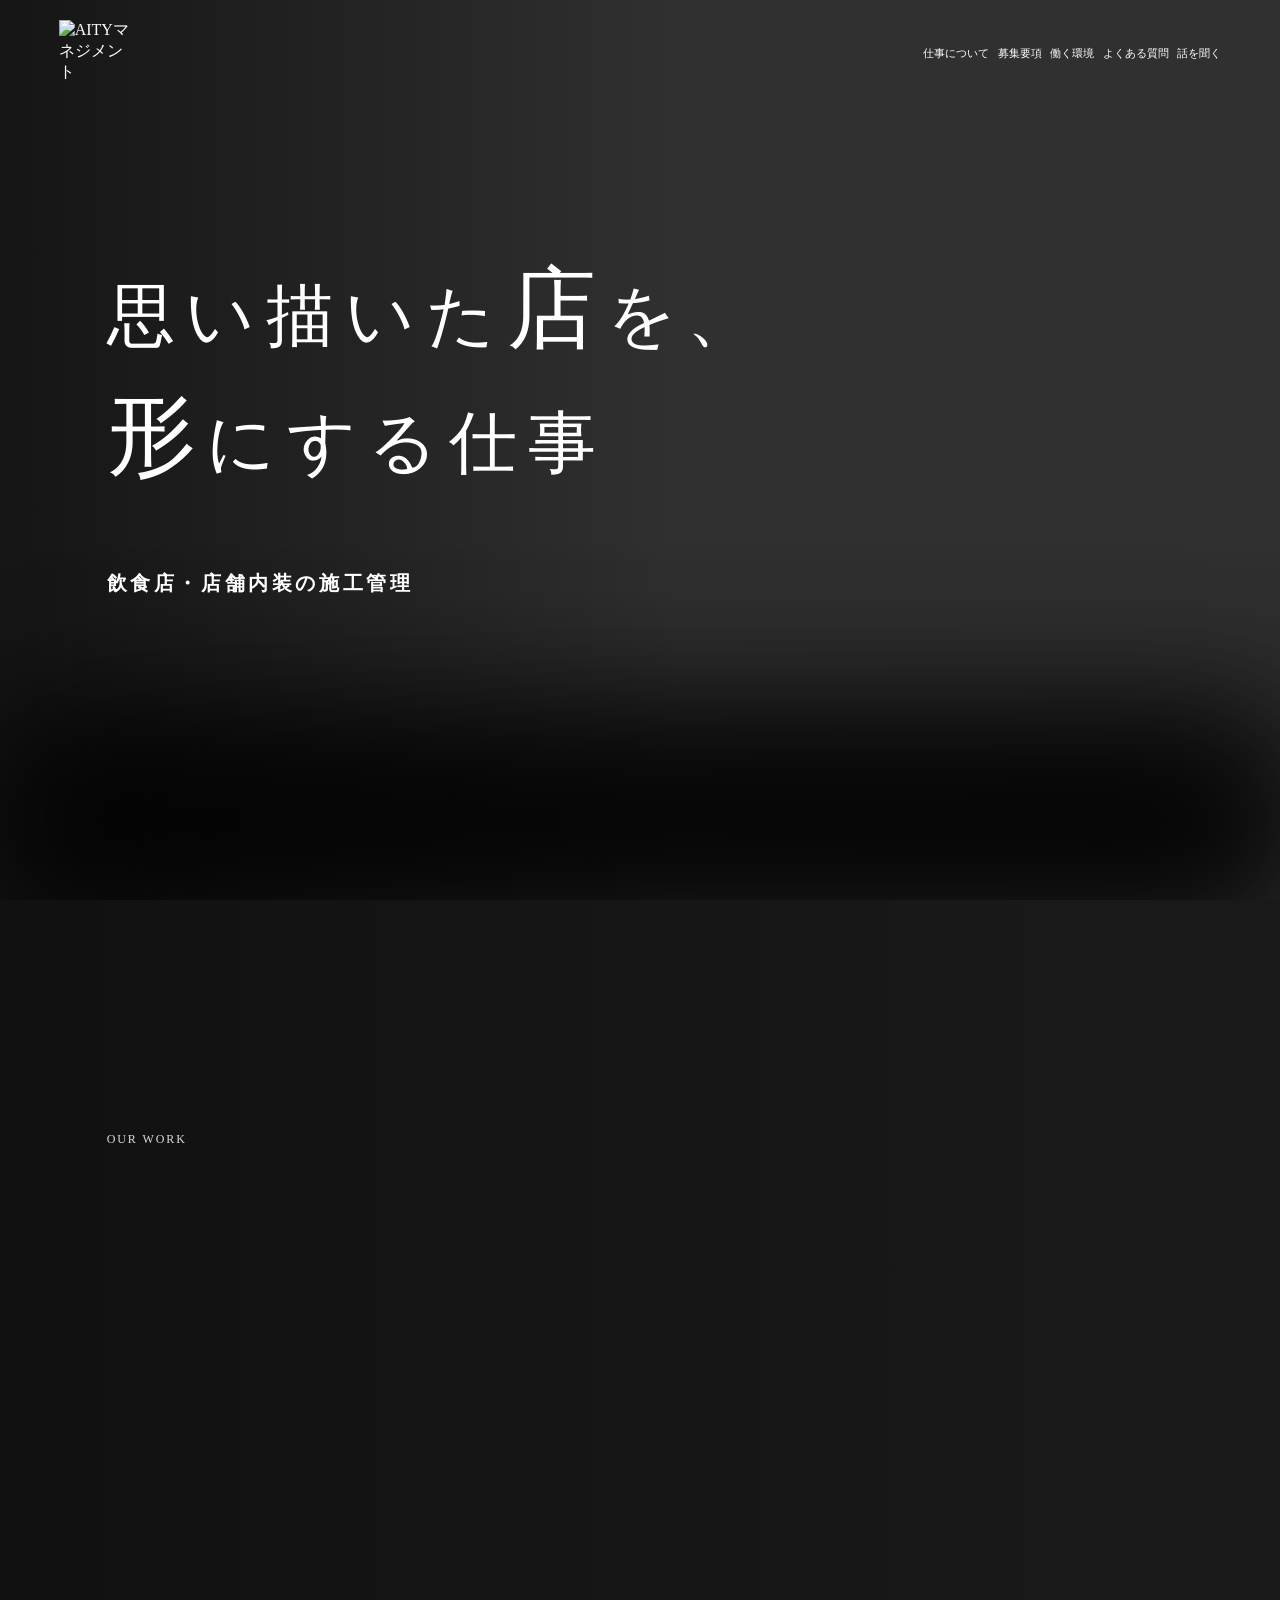
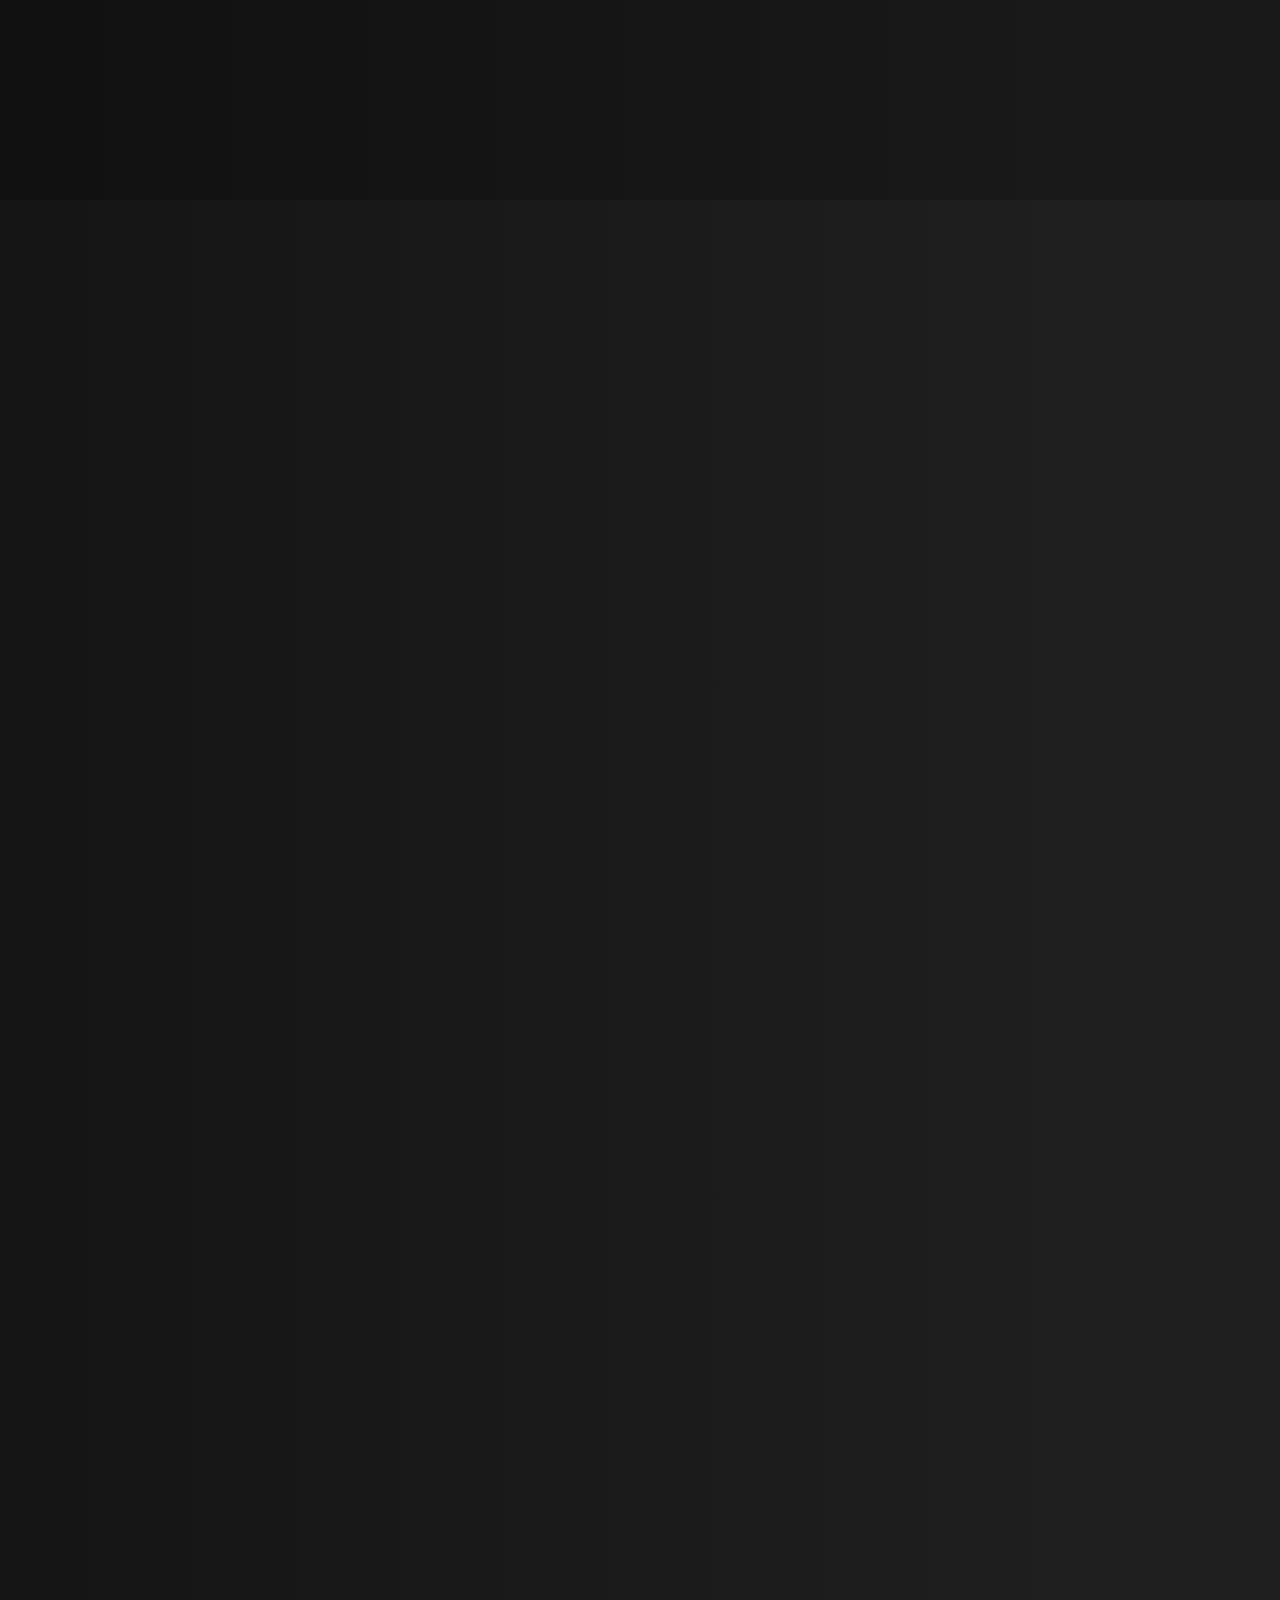
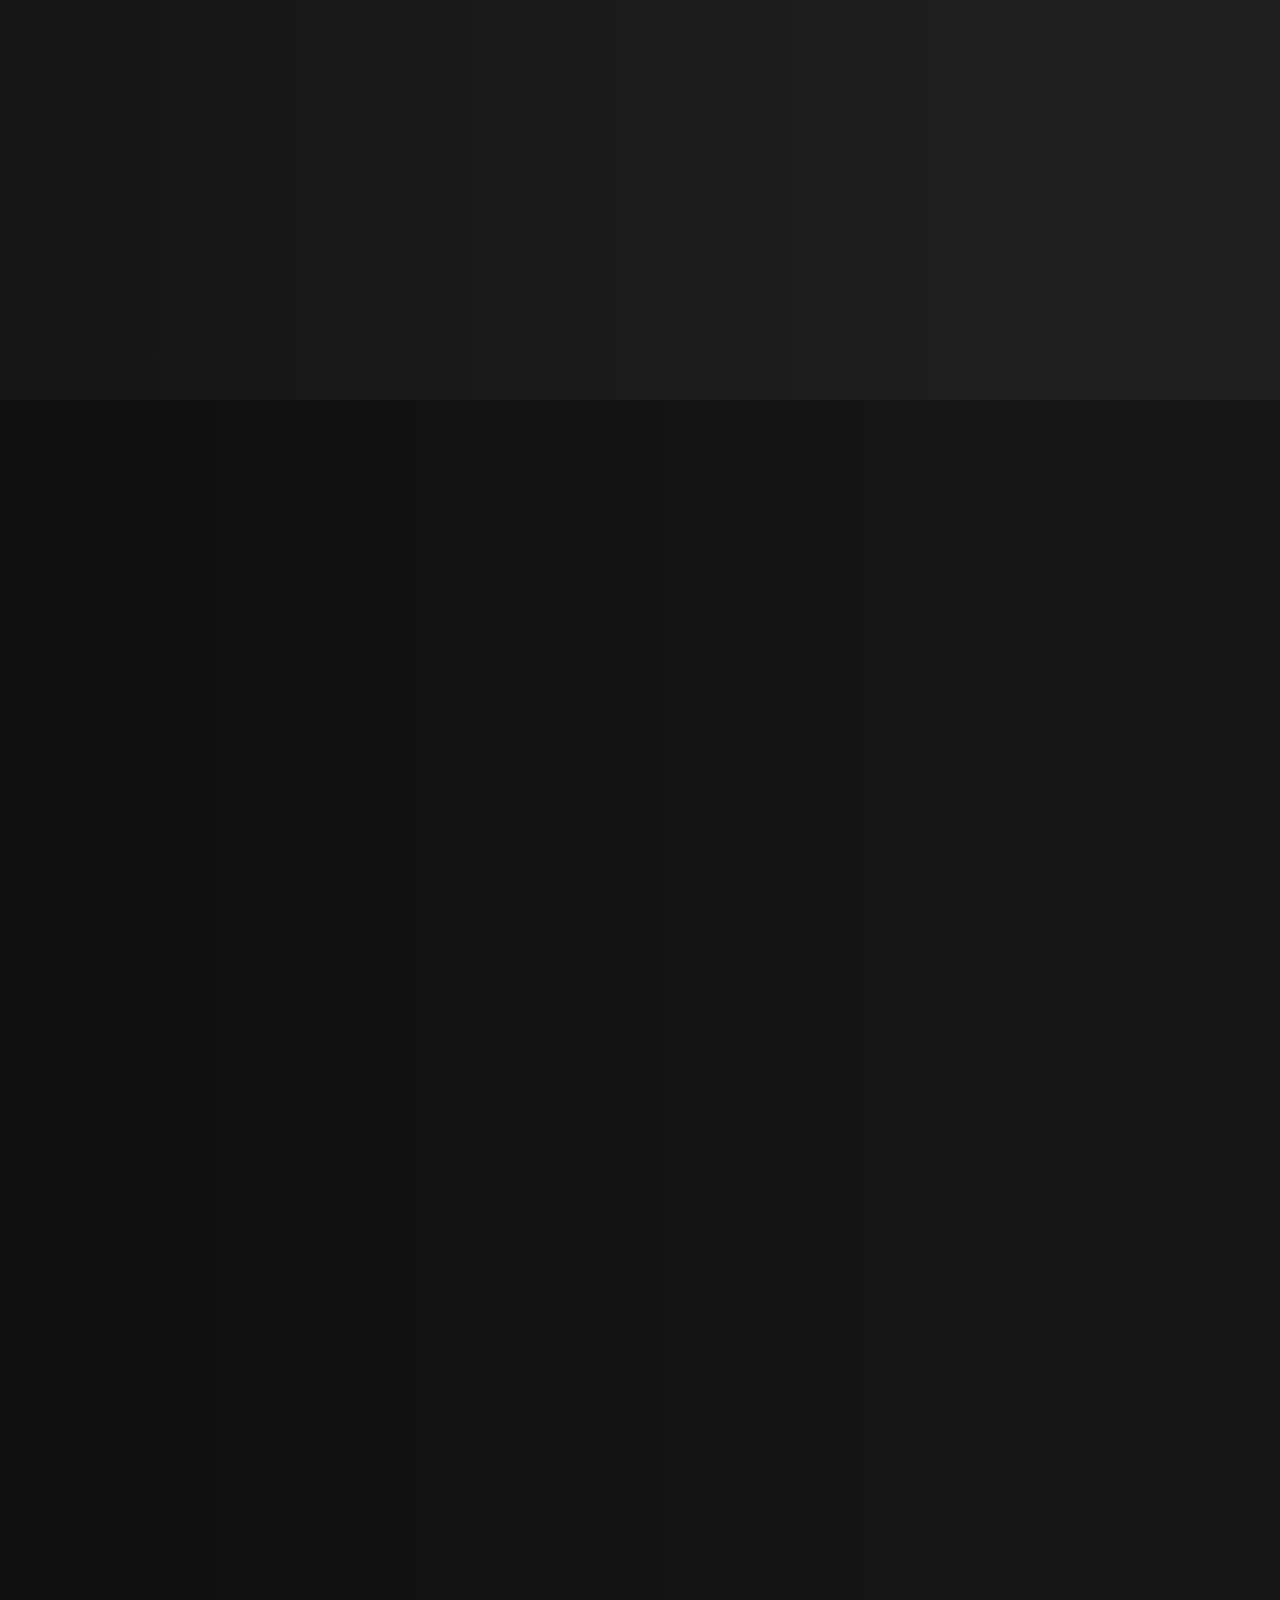
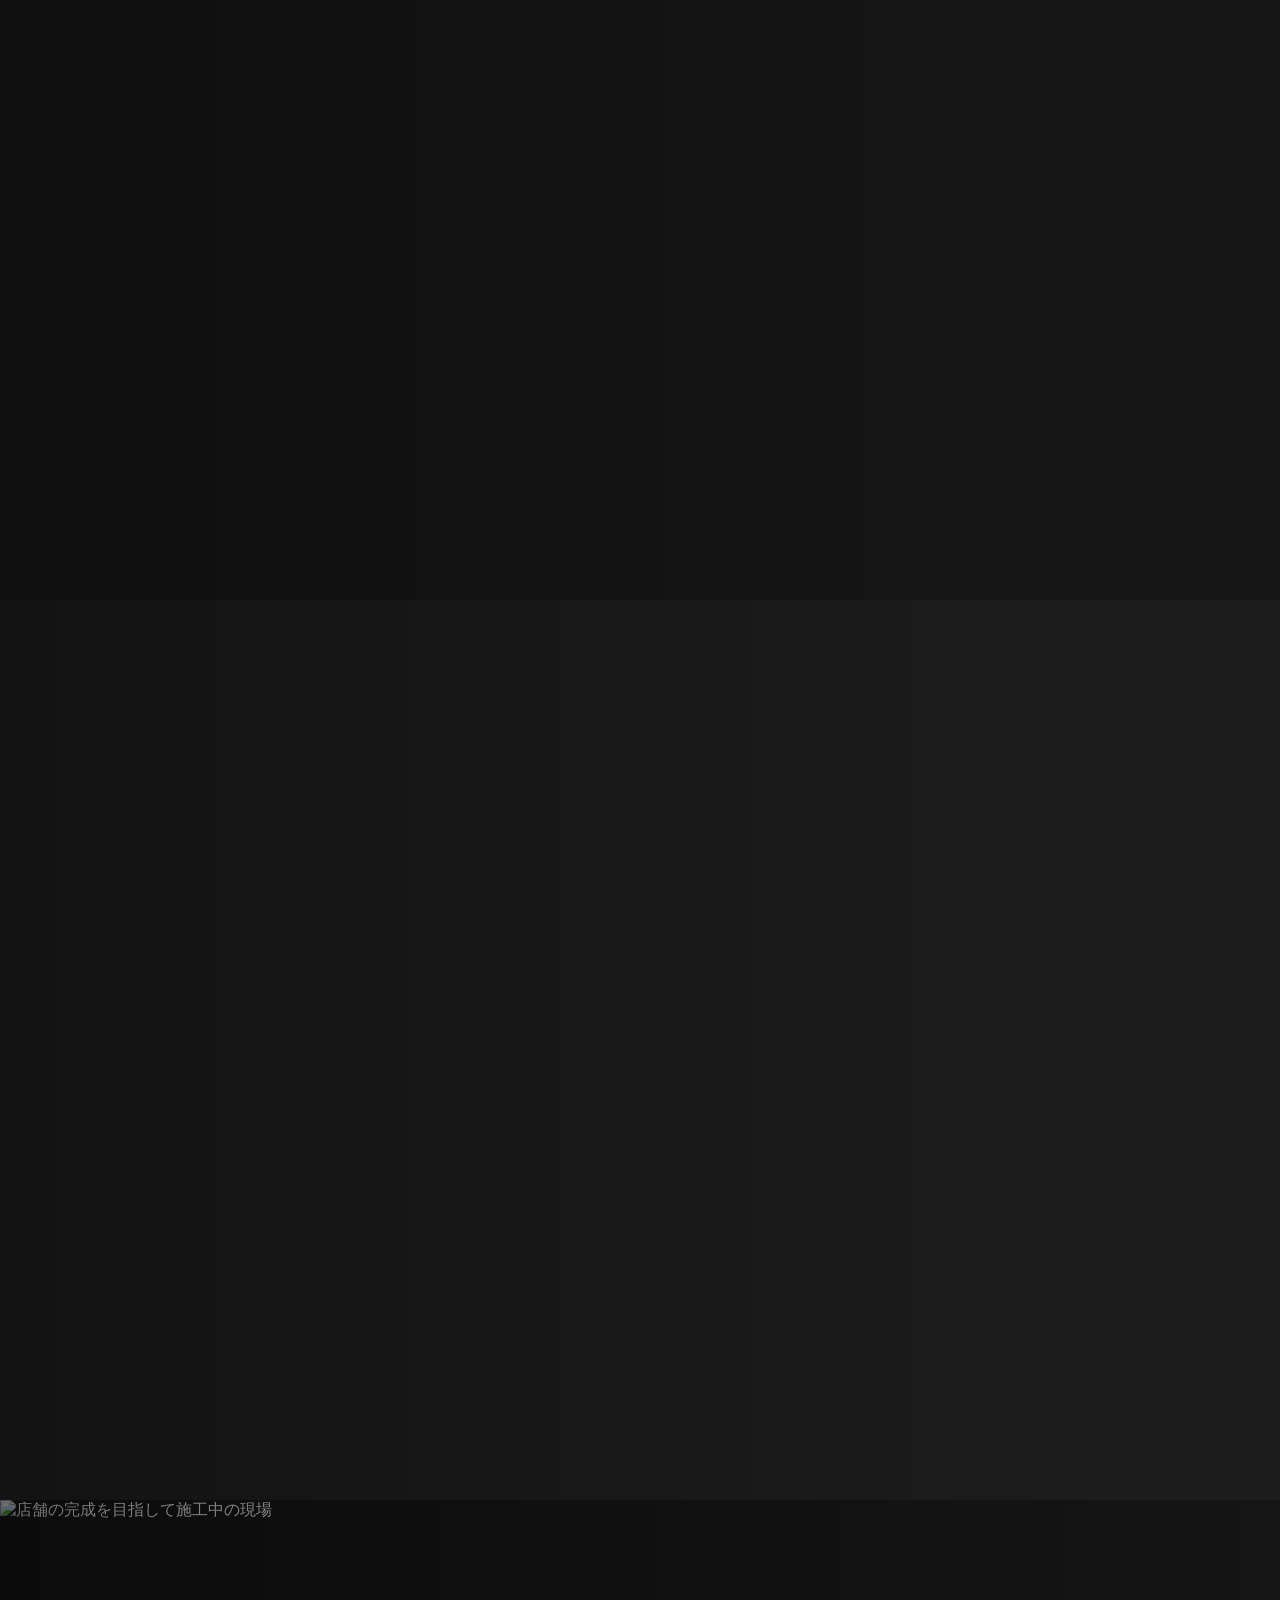
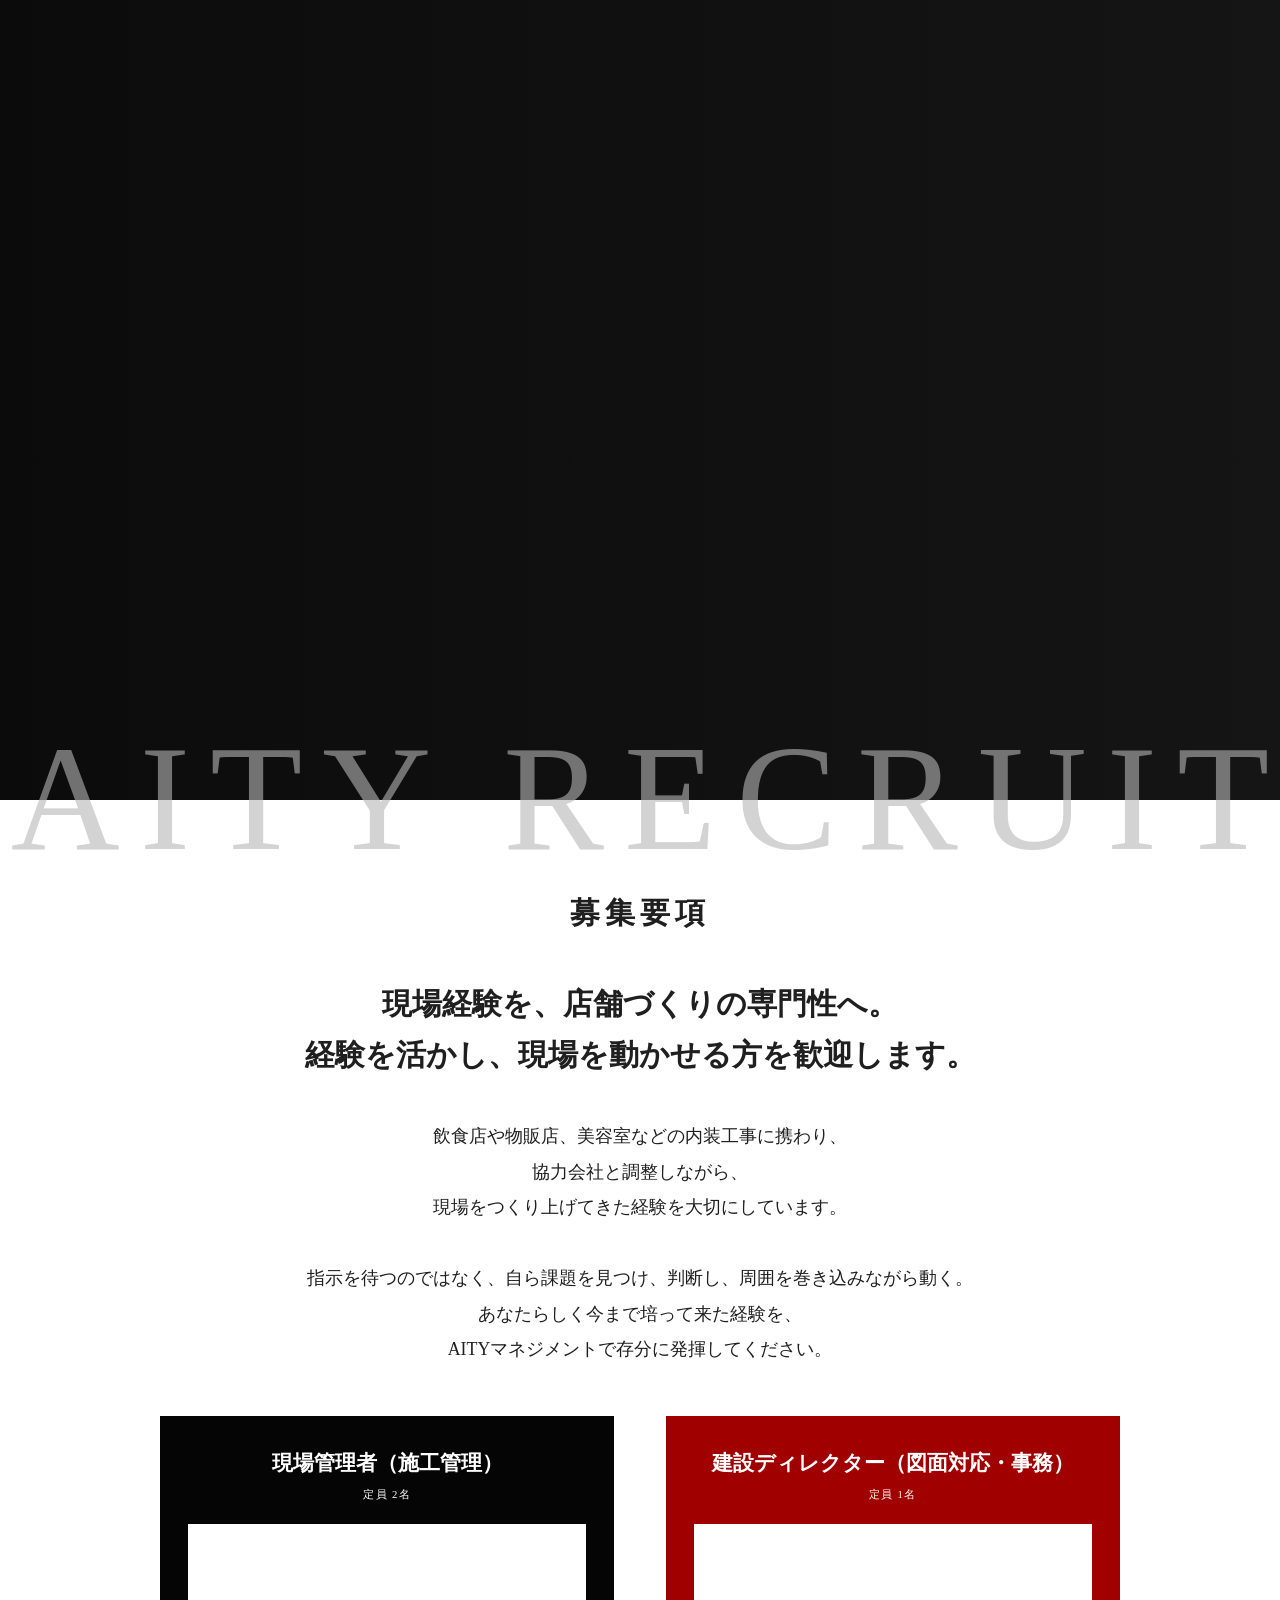
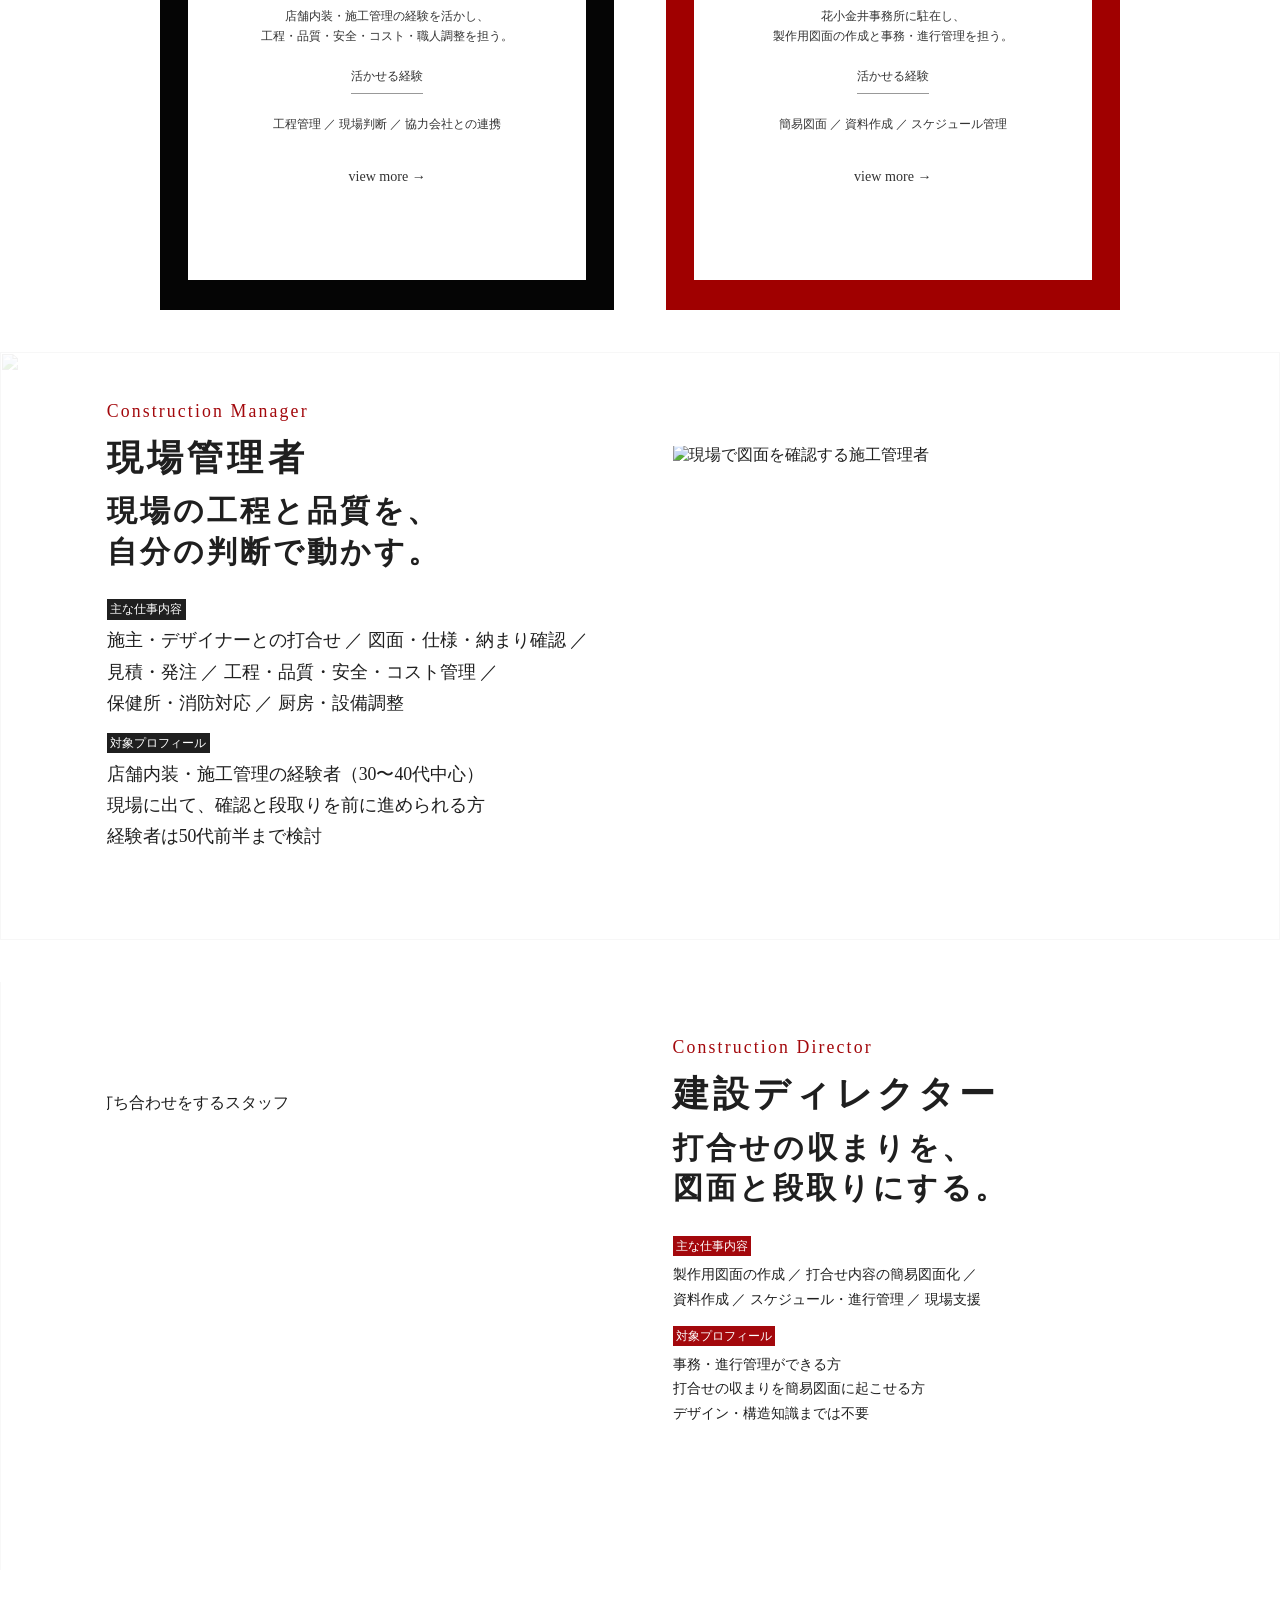
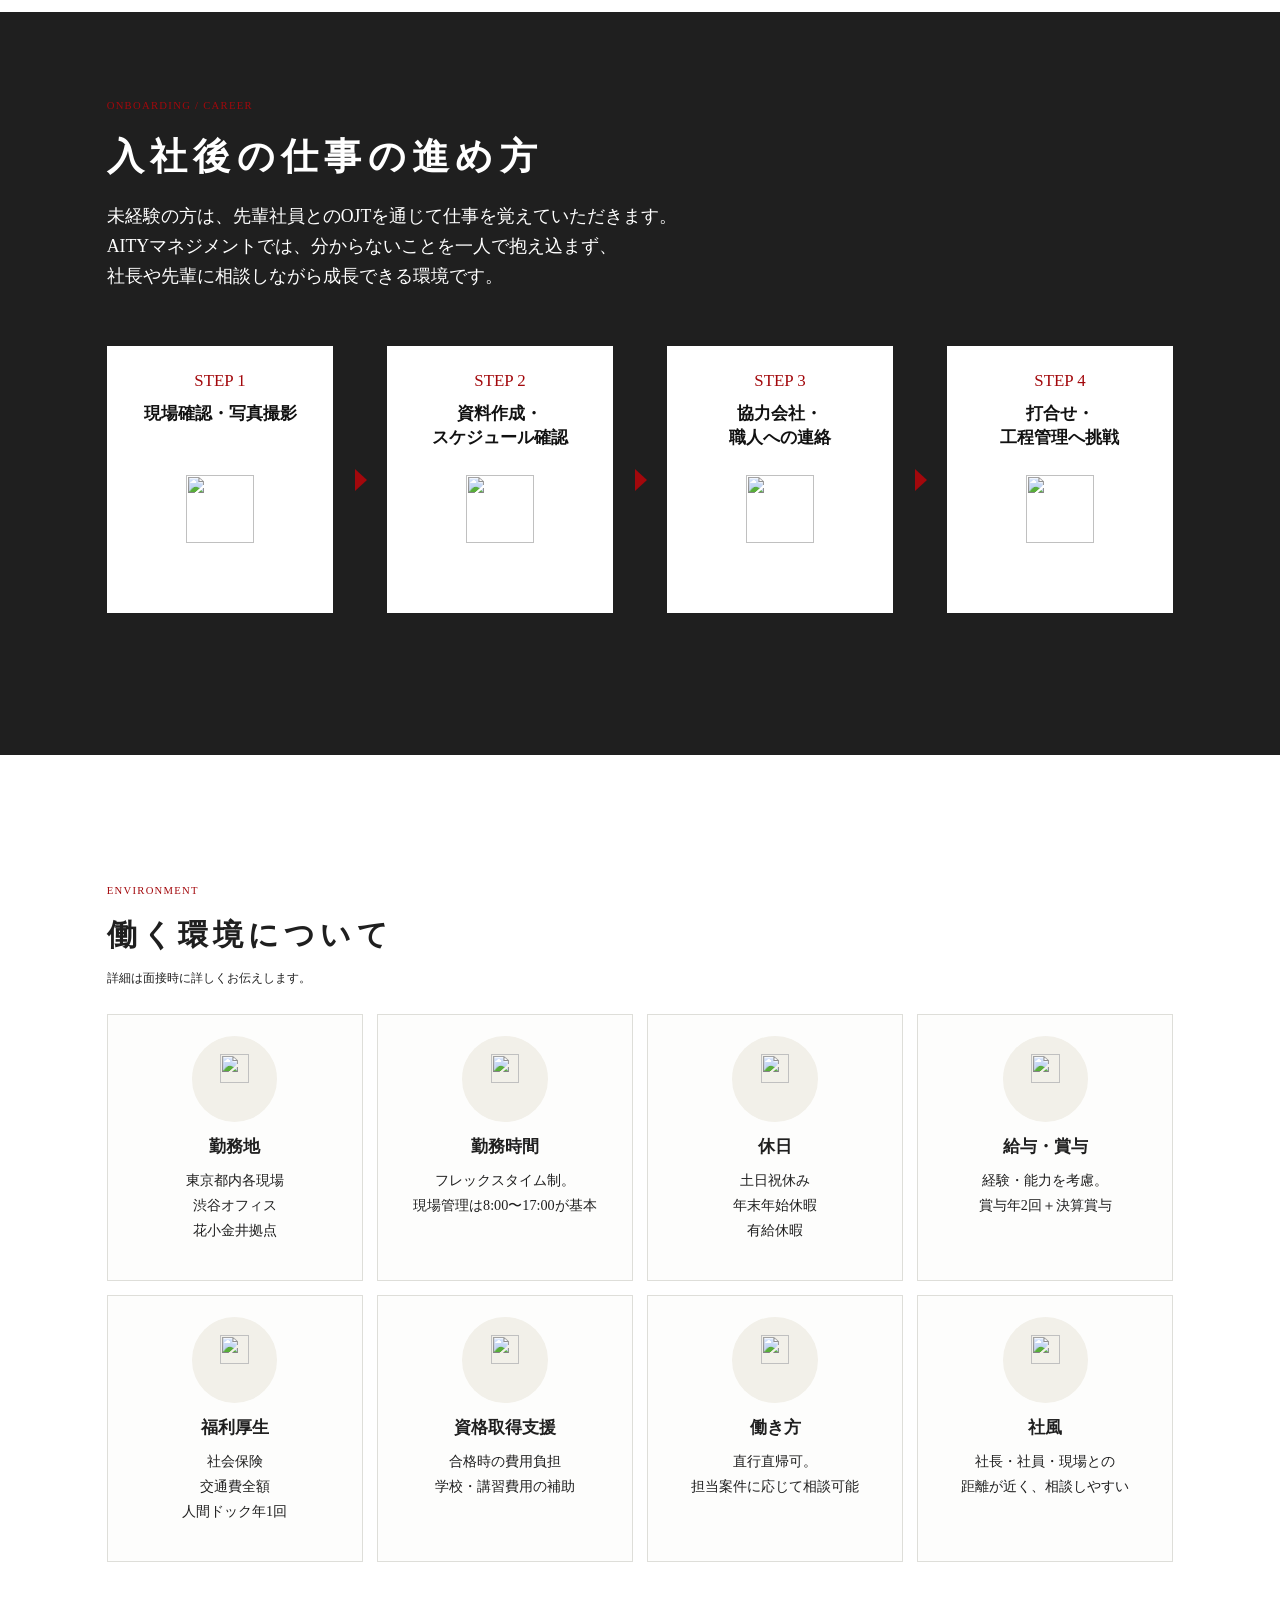
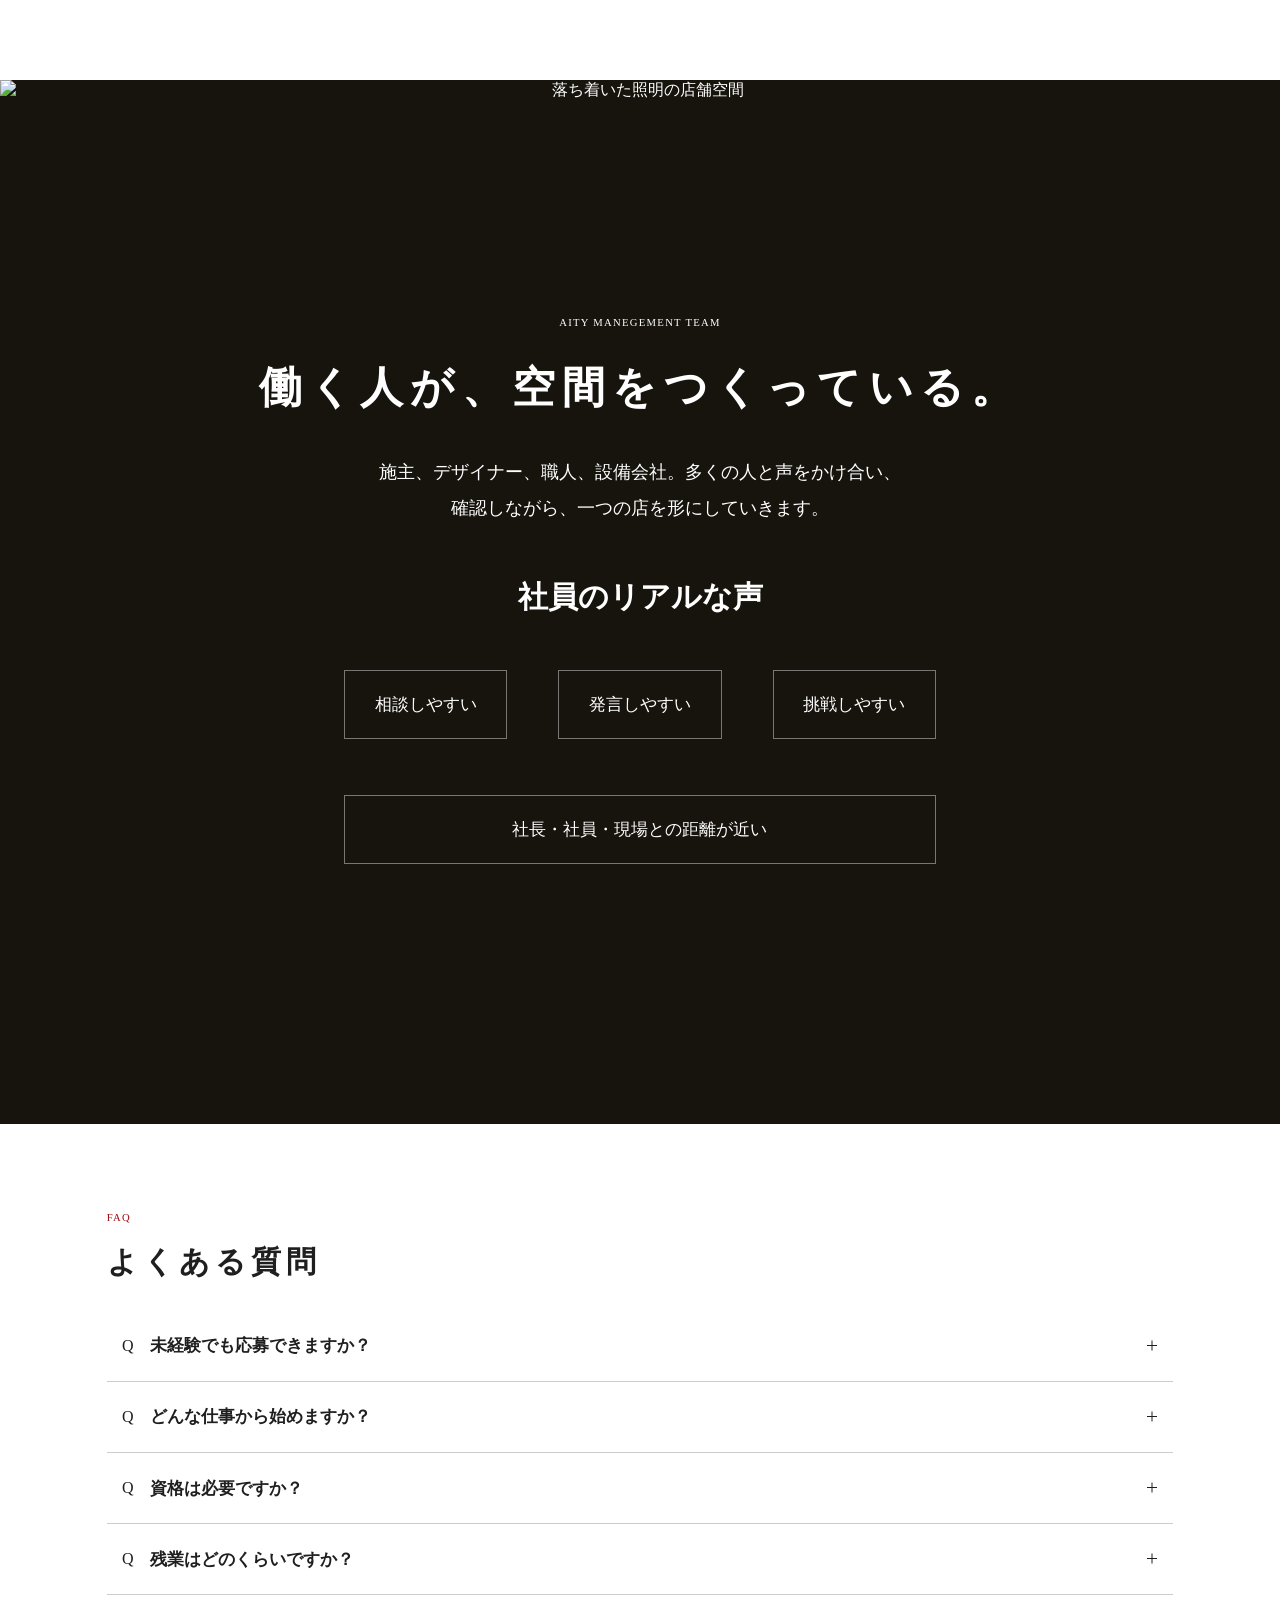
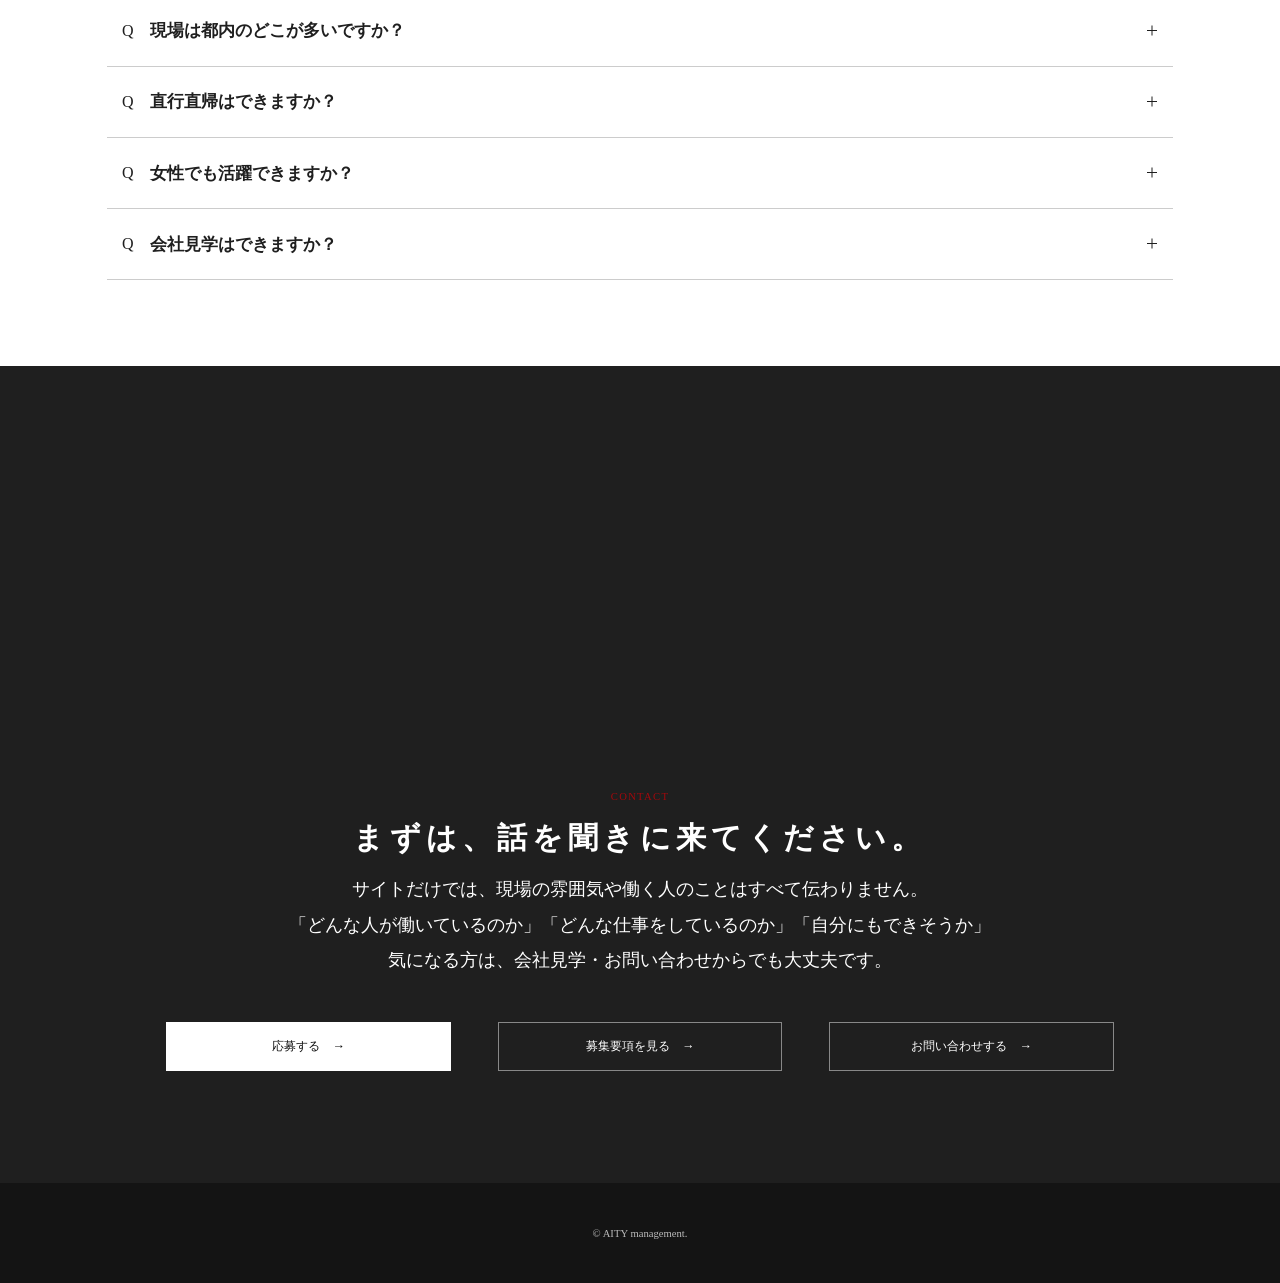
==== index.html @ 6acb8f88 "Publish AITY recruitment preview" ====
<!doctype html>
<html lang="ja"><head><meta charset="utf-8"><meta name="viewport" content="width=device-width, initial-scale=1"><meta name="description" content="思い描いた店を、形にする仕事。AITYマネジメントの施工管理・建設ディレクター採用サイト。仕事内容、働く環境、募集要項をご紹介します。"><meta name="robots" content="noindex,nofollow"><title>採用情報 | AITYマネジメント</title><link rel="preload" href="assets/hero-complete.webp" as="image"><link rel="stylesheet" href="style.css"><link rel="stylesheet" href="revision.css"><script src="story-motion.js" defer></script><script src="app.js" defer></script><script src="page-scroll.js" defer></script></head>
<body><a href="#main" class="skip-link">本文へ移動</a><main id="main">
<section class="hero" aria-label="AITYマネジメント 採用情報"><div class="hero-slideshow" aria-roledescription="カルーセル" aria-label="完成した空間と店舗づくりの現場"><div class="slide is-active" role="group" aria-roledescription="スライド" aria-label="1 / 2 完成した店舗"><span class="photo hero-complete " data-asset="hero-complete"><img src="assets/hero-complete.webp" alt="木の素材感を生かした完成店舗" fetchpriority="high" decoding="async"></span><div class="hero-depth" aria-hidden="true"><span class="hero-shadow" style="left:-0.48597222222222153%;top:-7.333818393480792%;width:44.44444444444444%;height:72.52619324796275%;transform:rotate(16.04deg);background-image:url('assets/hero-shadow-store-a.svg')"></span><span class="hero-shadow" style="left:2.9166666666666665%;top:6.286379511059372%;width:44.44444444444444%;height:72.52619324796275%;transform:rotate(0deg);background-image:url('assets/hero-shadow-store-b.svg')"></span><span class="hero-shadow" style="left:9.583333333333334%;top:-6.169965075669383%;width:44.44444444444444%;height:72.52619324796275%;transform:rotate(0deg);background-image:url('assets/hero-shadow-store-b.svg')"></span><span class="hero-shadow" style="left:23.47222222222222%;top:1.979045401629802%;width:40.833333333333336%;height:66.23981373690337%;transform:rotate(0deg);background-image:url('assets/hero-shadow-store-c.svg')"></span><span class="hero-shadow" style="left:-9.027777777777777%;top:17.57857974388824%;width:40.833333333333336%;height:66.23981373690337%;transform:rotate(0deg);background-image:url('assets/hero-shadow-store-c.svg')"></span><span class="hero-bottom store-bottom"></span></div></div><div class="slide" role="group" aria-roledescription="スライド" aria-label="2 / 2 店舗づくりの現場" aria-hidden="true"><span class="photo hero-image " data-asset="hero"><img src="assets/hero.webp" alt="図面を囲んで店舗づくりを進める現場スタッフ" fetchpriority="high" decoding="async" style="width:100%;height:100.01594082270621%;left:11.451829224824905%;top:6.9845878653497655%;object-fit:cover"></span><div class="hero-depth" aria-hidden="true"><span class="hero-shadow" style="left:2.9166666666666665%;top:6.286379511059372%;width:44.44444444444444%;height:72.52619324796275%;transform:rotate(0deg);background-image:url('assets/hero-shadow-worker-a.svg')"></span><span class="hero-shadow" style="left:-4.583333333333333%;top:25.145518044237487%;width:31.805555555555554%;height:51.33876600698487%;transform:rotate(0deg);background-image:url('assets/hero-shadow-worker-b.svg')"></span><span class="hero-shadow" style="left:14.107083333333332%;top:13.366996507566938%;width:44.44444444444444%;height:72.52619324796275%;transform:rotate(16.04deg);background-image:url('assets/hero-shadow-worker-c.svg')"></span><span class="hero-shadow" style="left:28.105798611111112%;top:9.623806752037252%;width:32.756875%;height:52.73818393480792%;transform:rotate(16.04deg);background-image:url('assets/hero-shadow-worker-d.svg')"></span><span class="hero-bottom worker-bottom"></span><span class="hero-bottom worker-bottom-two"></span></div></div></div>
<header class="header"><a class="logo" href="#main" aria-label="AITYマネジメント 採用 トップ"><span class="photo logo " data-asset="logo"><img src="assets/logo.webp" alt="AITYマネジメント" fetchpriority="high" decoding="async"></span></a><button class="menu-toggle" aria-expanded="false" aria-controls="nav">メニュー<span aria-hidden="true">＋</span></button><nav id="nav" aria-label="メインナビゲーション"><a href="#work">仕事について</a><a href="#recruit">募集要項</a><a href="#environment">働く環境</a><a href="#faq">よくある質問</a><a href="#contact">話を聞く</a></nav></header>
<div class="hero-main"><h1>思い描いた<span>店</span>を、<br><span>形</span>にする仕事<span class="mobile-period">。</span></h1><p class="occupation">飲食店・店舗内装の施工管理</p><p class="mobile-welcome">契約から施工、そしてお店が動き出すまで。<br>AITYマネジメントの採用サイトへようこそ。</p></div>
<div class="slideshow-controls"><button class="slide-dot is-active" data-slide="0" aria-label="1枚目：完成した店舗" aria-pressed="true"></button><button class="slide-dot" data-slide="1" aria-label="2枚目：店舗づくりの現場" aria-pressed="false"></button><button class="slide-pause" aria-label="スライドショーを一時停止">Ⅱ</button></div></section>
<section class="work story-scene planning-section" id="work" data-node-id="1059:517"><span class="photo planning " data-asset="planning"><img src="assets/planning.webp" alt="図面を囲んで空間づくりを検討する手元" loading="lazy" decoding="async" style="width:100.05619702008488%;height:100%;left:-0.07365071022055497%;top:-4.713763669133186%;object-fit:cover"></span><div class="work-copy"><span class="eyebrow">OUR WORK</span><h2>図面通りに、<br>進めるだけの<br class="mobile-break">仕事じゃない。</h2><p>ヒアリング、現地調査、設計理解、職人連携。<br>空間づくり全体に関わりながら、現場を完成へ導いていく。<br>“作業” ではなく、空間を成立させる仕事です。</p></div></section><section class="work story-scene contract-section"  data-node-id="1059:523"><span class="photo contract " data-asset="contract"><img src="assets/contract.webp" alt="契約から施工まで一貫して手がける店舗の客席" loading="lazy" decoding="async"></span><div class="work-copy"><h2>契約から施工まで、<br>ひとつの窓口で。</h2><p>物件契約の相談、レイアウト検討、見積もり、<br>協⼒業者の調整、現場管理、引き渡しまで。<br>飲食店がオープンするまでに必要なことを、<br>一貫してコーディネートします。</p></div></section><section class="work story-scene kitchen-section"  data-node-id="1059:530"><span class="photo kitchen " data-asset="kitchen"><img src="assets/kitchen.webp" alt="店舗の空調設備を施工するスタッフ" loading="lazy" decoding="async"></span><div class="work-copy"><h2>厨房も設備も、<br>安心してつくれるように。</h2><p>厨房専門の社員も在籍し、<br>給排水・電気・換気・消防設備、<br>保健所や消防への申請対応まで<br>“思ったのと違う” を、つくらせません。</p></div></section><section class="work story-scene communication-section"  data-node-id="1059:536"><span class="photo communication " data-asset="communication"><img src="assets/communication.webp" alt="内装工事を進める現場スタッフ" loading="lazy" decoding="async" style="width:132.6415432360641%;height:320.280794271635%;left:-32.62594657184886%;top:-105.2973268819834%;object-fit:cover"></span><div class="work-copy"><h2>早く、正しく、<br>ちゃんと伝える。</h2><p>Speed・Quality・Communication を重視した、<br>特命形式の施工。<br>職人・協力会社・施主をつなぎながら、<br>案件全体を前に進めます。</p></div></section><section class="work story-scene dining-section"  data-node-id="1059:542"><span class="photo izakaya " data-asset="izakaya"><img src="assets/izakaya.webp" alt="カウンターと客席が並ぶ完成店舗" loading="lazy" decoding="async"></span><div class="work-copy"><h2>Bar、居酒屋、<br>レストラン。</h2><p>飲食店を中心に、さまざまな店舗・商業施設の<br>空間づくりに携わっています。<br>空間ごとに求められることが違うから、<br>毎回が新しい仕事です。</p></div></section><section class="work story-scene salon-section"  data-node-id="1059:547"><span class="photo salon " data-asset="salon"><img src="assets/salon.webp" alt="素材感を生かした美容室の内装" loading="lazy" decoding="async" style="width:115.08474228641361%;height:115.65903325955802%;left:-3.9705881394616775%;top:-16.744685126696265%;object-fit:cover"></span><div class="work-copy"><h2>美容室・<br>保育園まで。</h2><p>手がける空間は、飲食店だけではありません。<br>美容室や保育園など、人が集まるさまざまな<br>場所づくりにも携わっています。<br>空間ごとに、求められることも違います。</p></div></section>
<section class="work-summary story-scene"><span class="photo summary " data-asset="summary"><img src="assets/summary.webp" alt="店舗の完成を目指して施工中の現場" loading="lazy" decoding="async"></span><div class="summary-copy"><h2>全部、<br>お店が動き<br class="mobile-break">出す前を、<br>支える仕事</h2><p>その仕事をしているのが、AITYマネジメントです。</p></div><svg class="giant-type" aria-hidden="true" viewBox="0 0 1440 200"><text x="12" y="155" textLength="1416" lengthAdjust="spacing" font-size="170" fill="currentColor">AITY RECRUIT</text></svg></section>
<div class="recruitment-flow"><section class="recruit-intro" id="recruit"><h2>募集要項</h2><h3 class="recruit-desktop-copy">現場経験を、店舗づくりの専門性へ。<br>経験を活かし、現場を動かせる方を歓迎します。</h3><h3 class="recruit-mobile-copy">現場経験を、<br>店舗づくりの専門性へ。<br>経験を活かし、<br>現場を動かせる方を歓迎します。</h3><p class="recruit-desktop-copy">飲食店や物販店、美容室などの内装工事に携わり、<br>協力会社と調整しながら、<br>現場をつくり上げてきた経験を大切にしています。<br><br>指示を待つのではなく、自ら課題を見つけ、判断し、周囲を巻き込みながら動く。<br>あなたらしく今まで培って来た経験を、<br>AITYマネジメントで存分に発揮してください。</p><p class="recruit-mobile-copy">飲食店や物販店、美容室などの内装工事に携わり、<br>協力会社と調整しながら、現場をつくり<br>上げてきた経験を大切にしています。<br><br>指示を待つのではなく、自ら課題を見つけ、<br>判断し、周囲を巻き込みながら動く。<br>あなたらしく今まで培って来た経験を、<br>AITYマネジメントで存分に発揮してください。</p><div class="role-cards"><article class="role-card"><h4>現場管理者（施工管理）</h4><span class="capacity">定員 2名</span><div class="role-card-inner"><p>店舗内装・施工管理の経験を活かし、<br>工程・品質・安全・コスト・職人調整を担う。<br><br><span class="experience-label">活かせる経験</span><br><br>工程管理 ／ 現場判断 ／ 協力会社との連携</p><a class="view-more" href="#manager">view more <span aria-hidden="true">→</span></a></div></article><article class="role-card"><h4>建設ディレクター<br class="mobile-break">（図面対応・事務）</h4><span class="capacity">定員 1名</span><div class="role-card-inner"><p>花小金井事務所に駐在し、<br>製作用図面の作成と事務・進行管理を担う。<br><br><span class="experience-label">活かせる経験</span><br><br>簡易図面 ／ 資料作成 ／ スケジュール管理</p><a class="view-more" href="#director">view more <span aria-hidden="true">→</span></a></div></article></div></section>
<section class="role-detail manager-detail" id="manager"><span class="photo manager-bg role-background" data-asset="manager-bg"><img src="assets/manager-bg.webp" alt="" loading="lazy" decoding="async"></span><div class="role-info"><p class="eyebrow">Construction Manager</p><h2>現場管理者</h2><h3>現場の工程と品質を、<br>自分の判断で動かす。</h3><dl><dt>主な仕事内容</dt><dd>施主・デザイナーとの打合せ ／ 図面・仕様・納まり確認 ／<br>見積・発注 ／ 工程・品質・安全・コスト管理 ／<br>保健所・消防対応 ／ 厨房・設備調整</dd><dt>対象プロフィール</dt><dd>店舗内装・施工管理の経験者（30〜40代中心）<br>現場に出て、確認と段取りを前に進められる方<br>経験者は50代前半まで検討</dd></dl></div><span class="photo manager role-portrait" data-asset="manager"><img src="assets/manager.webp" alt="現場で図面を確認する施工管理者" loading="lazy" decoding="async" style="width:109.60854111126486%;height:100.39505847486568%;left:9.735194082983943e-14%;top:-0.3355402780243689%;object-fit:cover"></span></section>
<section class="role-detail director-detail" id="director"><span class="photo director-bg role-background" data-asset="director-bg"><img src="assets/director-bg.webp" alt="" loading="lazy" decoding="async" style="width:112.60092643388994%;height:163.33640069893877%;left:-0.023401290399244407%;top:-31.626106013763035%;object-fit:cover"></span><span class="photo director role-portrait" data-asset="director"><img src="assets/director.webp" alt="資料を広げて打ち合わせをするスタッフ" loading="lazy" decoding="async" style="width:148.41702195795244%;height:100%;left:-24.20851097897622%;top:0%;object-fit:cover"></span><div class="role-info"><p class="eyebrow">Construction Director</p><h2>建設ディレクター</h2><h3>打合せの収まりを、<br>図面と段取りにする。</h3><dl><dt>主な仕事内容</dt><dd>製作用図面の作成 ／ 打合せ内容の簡易図面化 ／<br>資料作成 ／ スケジュール・進行管理 ／ 現場支援</dd><dt>対象プロフィール</dt><dd>事務・進行管理ができる方<br>打合せの収まりを簡易図面に起こせる方<br>デザイン・構造知識までは不要</dd></dl></div></section>
<section class="onboarding"><div class="container"><p class="eyebrow">ONBOARDING / CAREER</p><h2>入社後の仕事の進め方</h2><p class="onboarding-description">未経験の方は、先輩社員とのOJTを通じて仕事を覚えていただきます。<br>AITYマネジメントでは、分からないことを一人で抱え込まず、<br>社長や先輩に相談しながら成長できる環境です。</p><ol class="steps"><li><span class="step-number">STEP 1</span><h3>現場確認・写真撮影</h3><span class="icon-disc"><img src="assets/camera.svg" alt="" width="56" height="56" loading="lazy"></span></li><li><span class="step-number">STEP 2</span><h3>資料作成・<br>スケジュール確認</h3><span class="icon-disc"><img src="assets/files.svg" alt="" width="56" height="56" loading="lazy"></span></li><li><span class="step-number">STEP 3</span><h3>協力会社・<br>職人への連絡</h3><span class="icon-disc"><img src="assets/users-round.svg" alt="" width="56" height="56" loading="lazy"></span></li><li><span class="step-number">STEP 4</span><h3>打合せ・<br>工程管理へ挑戦</h3><span class="icon-disc"><img src="assets/clipboard-check.svg" alt="" width="56" height="56" loading="lazy"></span></li></ol></div></section>
<section class="environment container" id="environment"><p class="eyebrow">ENVIRONMENT</p><h2>働く環境について</h2><p class="environment-description">詳細は面接時に詳しくお伝えします。</p><div class="environment-grid"><article><span class="icon-disc"><img src="assets/map-pin.svg" alt="" width="56" height="56" loading="lazy"></span><h3>勤務地</h3><p>東京都内各現場<br>渋谷オフィス<br>花小金井拠点</p></article><article><span class="icon-disc"><img src="assets/clock-3.svg" alt="" width="56" height="56" loading="lazy"></span><h3>勤務時間</h3><p>フレックスタイム制。<br>現場管理は8:00〜17:00が基本</p></article><article><span class="icon-disc"><img src="assets/calendar.svg" alt="" width="56" height="56" loading="lazy"></span><h3>休日</h3><p>土日祝休み<br>年末年始休暇<br>有給休暇</p></article><article><span class="icon-disc"><img src="assets/coins.svg" alt="" width="56" height="56" loading="lazy"></span><h3>給与・賞与</h3><p>経験・能力を考慮。<br>賞与年2回＋決算賞与</p></article><article><span class="icon-disc"><img src="assets/hand-heart.svg" alt="" width="56" height="56" loading="lazy"></span><h3>福利厚生</h3><p>社会保険<br>交通費全額<br>人間ドック年1回</p></article><article><span class="icon-disc"><img src="assets/chart-no-axes-combined.svg" alt="" width="56" height="56" loading="lazy"></span><h3>資格取得支援</h3><p>合格時の費用負担 <br> 学校・講習費用の補助</p></article><article><span class="icon-disc"><img src="assets/hard-hat.svg" alt="" width="56" height="56" loading="lazy"></span><h3>働き方</h3><p>直行直帰可。<br>担当案件に応じて相談可能</p></article><article><span class="icon-disc"><img src="assets/users-round.svg" alt="" width="56" height="56" loading="lazy"></span><h3>社風</h3><p>社長・社員・現場との<br>距離が近く、相談しやすい</p></article></div></section>
<section class="team"><span class="photo team-image " data-asset="team"><img src="assets/team.webp" alt="落ち着いた照明の店舗空間" loading="lazy" decoding="async"></span><div class="team-content"><p class="eyebrow">AITY MANEGEMENT TEAM</p><h2>働く人が、<br class="mobile-break">空間をつくっている。</h2><p>施主、デザイナー、職人、設備会社。多くの人と声をかけ合い、<br>確認しながら、一つの店を形にしていきます。</p><h3>社員のリアルな声</h3><ul class="culture-points"><li>相談しやすい</li><li>発言しやすい</li><li>挑戦しやすい</li><li>社長・社員・現場との距離が近い</li></ul></div></section>
<section class="faq container" id="faq"><p class="eyebrow">FAQ</p><h2>よくある質問</h2><div class="faq-list"><details><summary><span class="q-mark" aria-hidden="true">Q</span><span>未経験でも応募できますか？</span><span class="faq-toggle" aria-hidden="true"></span></summary><div class="answer"><span aria-hidden="true">A</span><p>はい、未経験の方もご応募いただけます。入社後は先輩社員と一緒に仕事を進めながら、必要な知識や業務の流れを覚えていただきます。</p></div></details><details><summary><span class="q-mark" aria-hidden="true">Q</span><span>どんな仕事から始めますか？</span><span class="faq-toggle" aria-hidden="true"></span></summary><div class="answer"><span aria-hidden="true">A</span><p>これまでのご経験に応じて、担当する業務を決めていきます。未経験の方は先輩社員のサポートから、経験のある方は培ってきたスキルを活かせる業務からスタートします。</p></div></details><details><summary><span class="q-mark" aria-hidden="true">Q</span><span>資格は必要ですか？</span><span class="faq-toggle" aria-hidden="true"></span></summary><div class="answer"><span aria-hidden="true">A</span><p>応募にあたって、必須の資格はありません。資格をお持ちでない方もご応募いただけます。</p></div></details><details><summary><span class="q-mark" aria-hidden="true">Q</span><span>残業はどのくらいですか？</span><span class="faq-toggle" aria-hidden="true"></span></summary><div class="answer"><span aria-hidden="true">A</span><p>現場や案件の状況により異なりますが、月平均残業時間は、10時間程度です。</p></div></details><details><summary><span class="q-mark" aria-hidden="true">Q</span><span>現場は都内のどこが多いですか？</span><span class="faq-toggle" aria-hidden="true"></span></summary><div class="answer"><span aria-hidden="true">A</span><p>現場は東京23区内を中心とした都内エリアが中心です。打ち合わせや社内業務、現場対応の内容により、渋谷または花小金井で業務を行う場合があります。</p></div></details><details><summary><span class="q-mark" aria-hidden="true">Q</span><span>直行直帰はできますか？</span><span class="faq-toggle" aria-hidden="true"></span></summary><div class="answer"><span aria-hidden="true">A</span><p>はい、直行直帰が可能です。担当する現場や業務に合わせて、出退勤の方法を調整しています。</p></div></details><details><summary><span class="q-mark" aria-hidden="true">Q</span><span>女性でも活躍できますか？</span><span class="faq-toggle" aria-hidden="true"></span></summary><div class="answer"><span aria-hidden="true">A</span><p>はい、性別を問わず活躍できる仕事です。ご自身の経験や強みを活かしながら、店舗づくりに携わっていただけます。</p></div></details><details><summary><span class="q-mark" aria-hidden="true">Q</span><span>会社見学はできますか？</span><span class="faq-toggle" aria-hidden="true"></span></summary><div class="answer"><span aria-hidden="true">A</span><p>はい、会社見学が可能です。ご希望の方は、採用担当者へお気軽にお問い合わせください。</p></div></details></div></section>
<section class="contact" id="contact"><div class="contact-inner"><span class="photo contact-image " data-asset="contact"><img src="assets/contact.webp" alt="木のカウンターが広がる完成店舗" loading="lazy" decoding="async" style="width:99.99287179263449%;height:253.81014392424734%;left:0.04110570925249809%;top:-93.78071037484206%;object-fit:cover"></span><p class="eyebrow">CONTACT</p><h2>まずは、<br class="mobile-break">話を聞きに来てください。</h2><p class="contact-description contact-desktop-copy">サイトだけでは、現場の雰囲気や働く人のことはすべて伝わりません。<br>「どんな人が働いているのか」「どんな仕事をしているのか」「自分にもできそうか」<br>気になる方は、会社見学・お問い合わせからでも⼤丈夫です。</p><p class="contact-description contact-mobile-copy">サイトだけでは、<br>現場の雰囲気や働く人のことはすべて伝わりません。<br><br>「どんな人が働いているのか」<br>「どんな仕事をしているのか」<br>「自分にもできそうか」<br><br>気になる方は、<br>会社見学・お問い合わせからでも⼤丈夫です。</p><div class="contact-buttons"><a href="https://www.instagram.com/aitymanagement_saiyou/?hl=en" target="_blank" rel="noopener noreferrer" aria-label="応募する（採用Instagram、新しいタブ）">応募する <span aria-hidden="true">→</span></a><a href="#recruit">募集要項を見る <span aria-hidden="true">→</span></a><a href="https://www.instagram.com/aitymanagement_saiyou/?hl=en" target="_blank" rel="noopener noreferrer" aria-label="お問い合わせする（採用Instagram、新しいタブ）">お問い合わせする <span aria-hidden="true">→</span></a></div></div></section>
</div></main><footer><small>© AITY management.</small></footer></body></html>
---- style.css ----
@font-face{font-family:Soukou;src:url('assets/SoukouMincho.woff2') format('woff2');font-display:swap;font-weight:400}
@font-face{font-family:'Noto Serif JP';src:url('assets/NotoSerifJP-Regular.woff2') format('woff2');font-display:swap;font-weight:400}
@font-face{font-family:'Noto Serif JP';src:url('assets/NotoSerifJP-Bold.woff2') format('woff2');font-display:swap;font-weight:700}
:root{--red:#a3080c;--ink:#1f1f1f;--gold:#967137;--paper:#fff;--unit:min(1vw,14.4px);font-family:'Noto Serif JP','Yu Mincho',serif;color:var(--ink);background:#fff;scroll-behavior:smooth;scroll-padding-top:24px}
*{box-sizing:border-box}body{margin:0}button,a{-webkit-tap-highlight-color:transparent}button{font:inherit}button,a,summary{touch-action:manipulation}a{color:inherit;text-decoration:none}button,summary{cursor:pointer}button{color:inherit}h1,h2,h3,h4,p,figure,ol,ul,dl,dd{margin:0}h2,h3,h4{font-weight:700}p{line-height:2}img{max-width:none}main,footer{max-width:1440px;margin:auto}main{overflow:clip}section{position:relative}h2{font-size:calc(var(--unit)*2.3611);letter-spacing:.17em;line-height:1.6}button:focus-visible,a:focus-visible,summary:focus-visible{outline:3px solid #b48343;outline-offset:6px}.skip-link{position:fixed;top:8px;left:8px;padding:12px;background:#fff;color:#111;z-index:100;transform:translateY(-150%)}.skip-link:focus{transform:none}.container{width:83.3333%;margin-inline:auto}.eyebrow{font-size:calc(var(--unit)*.8333);line-height:1.6;letter-spacing:.12em;color:var(--red)}
.photo{display:block;position:relative;overflow:hidden}.photo>img{position:absolute;inset:0;width:100%;height:100%;object-fit:cover}.hero{height:calc(var(--unit)*59.6528);color:#fff;background:#333;isolation:isolate}.hero::after{content:'';position:absolute;bottom:-1px;left:0;right:0;height:calc(var(--unit)*8);background:linear-gradient(transparent,#fff);z-index:2;pointer-events:none}.hero-slideshow,.slide{position:absolute;inset:0;overflow:hidden}.slide{opacity:0;transition:opacity 1.5s ease;pointer-events:none}.slide.is-active{opacity:1}.slide::after{content:'';position:absolute;inset:0;background:linear-gradient(90deg,rgba(0,0,0,.42),transparent 72%),linear-gradient(0deg,rgba(0,0,0,.38),transparent 40%)}.hero .photo.hero-image{position:absolute;width:138.0556%;height:129.22%;left:-37.7778%;top:-28.75%;background:none}.hero .photo.hero-complete{position:absolute;width:127.2222%;height:142.2584%;left:-6.3194%;top:-42.2584%}.header{position:relative;z-index:5;height:calc(var(--unit)*8.2);display:flex;align-items:flex-start;justify-content:space-between;padding:calc(var(--unit)*1.5625) 4.58333%}.logo{display:block;width:calc(var(--unit)*5.5556);height:calc(var(--unit)*5.5556)}.logo .photo{width:100%;height:100%}.header nav{display:flex;gap:.8em;padding-top:calc(var(--unit)*2.1);font-size:calc(var(--unit)*.8333)}.header nav a:hover{opacity:.6}.menu-toggle{display:none}.hero-main{position:relative;margin-left:8.3333%;padding-top:calc(var(--unit)*7.2167);z-index:1}.hero h1{font-family:Soukou,serif;font-size:calc(var(--unit)*5.2778);line-height:1.43;font-weight:400;letter-spacing:.16em}.hero h1 span{font-size:calc(var(--unit)*6.9444)}.occupation{margin-top:calc(var(--unit)*.75);font-size:calc(var(--unit)*1.8056);font-weight:700;letter-spacing:.18em;line-height:1.8}.hero-welcome{position:absolute;left:63.4%;top:87.2%;font-size:calc(var(--unit)*1.1111);line-height:2.25;z-index:3}.slideshow-controls{position:absolute;left:8.3333%;bottom:8%;z-index:4;display:flex;gap:12px;align-items:center}.slide-dot{border:0;width:26px;height:26px;position:relative;background:none;padding:0}.slide-dot::after{content:'';width:7px;height:7px;border:1px solid #fff;border-radius:50%;position:absolute;inset:9px}.slide-dot.is-active::after{background:#fff}.slide-pause{border:1px solid #ffffff70;background:#0002;border-radius:50%;width:30px;height:30px;font-family:Arial,sans-serif;font-size:13px}.work-intro{height:calc(var(--unit)*28.8194);display:flex;flex-direction:column;align-items:center;justify-content:center;text-align:center;gap:calc(var(--unit)*1.4);padding-top:calc(var(--unit)*2)}.work-intro .eyebrow{font-size:calc(var(--unit)*1.3889)}.work-intro h2{letter-spacing:.28em;line-height:1.6}
.work{height:calc(var(--unit)*55.5556);background:#1f1f1f;color:#fff;overflow:hidden;isolation:isolate}.work>.photo{position:absolute}.work::after{position:absolute;content:'';inset:0;background:linear-gradient(0deg,#0008,transparent 65%);pointer-events:none}.work-copy{position:relative;z-index:1;margin-inline:8.3333%;padding-top:calc(var(--unit)*36.0417)}.work-copy h2{letter-spacing:.04em;line-height:1.4}.work-copy p{font-size:calc(var(--unit)*1.3889);line-height:2;margin-top:calc(var(--unit)*1.18);max-width:calc(var(--unit)*49)}.planning-section>.photo{width:107.7083%;height:108.5%;left:-.2778%;top:-3%;transform:scaleX(-1)}.contract-section>.photo{width:138.5417%;height:140.25%;left:-3.4722%;top:-40.125%}.kitchen-images{position:absolute;inset:0;display:grid;grid-template-columns:1fr 1fr}.kitchen-images .photo{height:100%;opacity:.4}.kitchen-left{transform:scaleX(-1)}.kitchen-right{filter:saturate(.37)}.kitchen-section::after{background:none}.communication-section>.photo{width:123.125%;height:117.75%;left:-5.2778%;top:-.25%;transform:scaleX(-1);filter:saturate(.48) contrast(.8)}.communication-section::after{background:linear-gradient(90deg,#0004,transparent 70%)}.communication-section .work-copy{padding-top:calc(var(--unit)*9.5833)}.communication-section h2{font-size:calc(var(--unit)*4.8611);letter-spacing:0;line-height:1.95}.communication-section .work-copy p{margin-top:calc(var(--unit)*3.75);max-width:calc(var(--unit)*38.8889)}
.sectors{height:calc(var(--unit)*55.5556);padding-top:calc(var(--unit)*4.1667);overflow:hidden}.sector-grid{display:grid;grid-template-columns:repeat(3,calc(var(--unit)*29.1667));gap:calc(var(--unit)*2.1528);margin-left:8.1944%}.sector-grid figure{position:relative;height:calc(var(--unit)*36.4583)}.sector-grid .photo{height:100%;filter:contrast(.8)}.sector-grid figcaption{position:absolute;top:50%;width:100%;text-align:center;transform:translateY(-50%);color:white;font-size:calc(var(--unit)*2.9167);font-weight:700;text-shadow:0 1px 8px #0008}.sectors>p{font-size:calc(var(--unit)*1.3889);line-height:2;margin-top:calc(var(--unit)*3.3333);margin-left:8.1944%}.other-sectors{height:calc(var(--unit)*55.5556);display:grid;grid-template-columns:1fr 1fr;gap:0}.other-sectors figure{position:relative;height:calc(var(--unit)*37.2222)}.other-sectors figure:nth-child(2){margin-top:calc(var(--unit)*14.0278)}.other-sectors .photo{height:100%}.other-sectors figcaption{position:absolute;top:50%;width:100%;text-align:center;color:#fff;font-size:calc(var(--unit)*2.9167);font-weight:700;text-shadow:0 1px 7px #0007}.other-sectors>p{position:absolute;left:8.3333%;top:73.625%;font-size:calc(var(--unit)*1.3889);line-height:2}.work-summary{height:calc(var(--unit)*55.5556);display:grid;place-items:center;color:#fff;background:#181818;text-align:center;isolation:isolate;overflow:hidden}.work-summary>.photo{position:absolute;inset:0;filter:brightness(.24) contrast(.85);z-index:-1}.work-summary h2{font-size:calc(var(--unit)*3.3333);line-height:1.4;letter-spacing:.05em}.work-summary p{font-size:calc(var(--unit)*1.3889);margin-top:calc(var(--unit)*2.8)}.giant-type{position:absolute;bottom:-.13em;white-space:nowrap;left:50%;transform:translateX(-50%);font-size:calc(var(--unit)*11.4);letter-spacing:.12em;color:#ffffff2b;line-height:1.25}
.recruit-intro{height:calc(var(--unit)*83.6111);padding:calc(var(--unit)*6.9444) 8.3333% calc(var(--unit)*3.2639);text-align:center}.recruit-intro h3{font-size:calc(var(--unit)*2.3611);line-height:1.7;margin-top:calc(var(--unit)*3.2639)}.recruit-intro>p{font-size:calc(var(--unit)*1.3889);line-height:2;margin-top:calc(var(--unit)*2.9167)}.role-cards{display:grid;grid-template-columns:1fr 1fr;gap:7.6305%;width:83%;margin:calc(var(--unit)*3.2639) auto 0}.role-card{display:block;background:#050505;color:#fff;height:calc(var(--unit)*32.9861);padding:calc(var(--unit)*1.6667) calc(var(--unit)*2.3611)}.role-card:nth-child(2){background:#a00000}.role-card h4{font-size:calc(var(--unit)*1.6667);white-space:nowrap;line-height:1.45;margin-inline:calc(var(--unit)*-2.36)}.capacity{font-size:calc(var(--unit)*.8333);line-height:1.6;letter-spacing:.12em;display:block;margin-top:calc(var(--unit)*.5)}.role-card-inner{background:#fff;color:#333;margin-top:calc(var(--unit)*1.6);height:calc(var(--unit)*22.2222);padding:calc(var(--unit)*2.5) calc(var(--unit)*1.1);display:flex;flex-direction:column;justify-content:space-between}.role-card-inner p{font-size:calc(var(--unit)*.9028);line-height:1.75}.view-more{display:flex;justify-content:space-between;font-size:calc(var(--unit)*1.1)}.role-card:hover .view-more span{transform:translateX(5px)}.view-more span{transition:transform .2s}.role-detail{height:calc(var(--unit)*45.9722);padding:calc(var(--unit)*3.5417) 8.3333%;display:grid;grid-template-columns:1fr 1fr;column-gap:6.1%;isolation:isolate;overflow:hidden}.role-background{position:absolute;inset:0;z-index:-1;opacity:.12;filter:saturate(.44)}.role-detail .role-info{position:relative;z-index:1}.role-info .eyebrow{font-size:calc(var(--unit)*1.3889);text-transform:none}.role-info h2{font-size:calc(var(--unit)*2.7778);letter-spacing:.12em;line-height:1.6;margin-top:calc(var(--unit)*.35)}.role-info h3{font-size:calc(var(--unit)*2.3611);letter-spacing:.1em;line-height:1.35;margin-top:calc(var(--unit)*.35)}.role-info dl{margin-top:calc(var(--unit)*2.0833);font-size:calc(var(--unit)*1.3889);line-height:1.75}.role-info dt{display:table;background:var(--red);color:white;font-size:calc(var(--unit)*.9028);padding:0 .3em;margin-bottom:.5em}.role-info dd+dt{margin-top:1.2em}.role-info dd{overflow-wrap:anywhere}.role-portrait{height:calc(var(--unit)*31.9444);margin-top:calc(var(--unit)*3.8194)}.director-detail{margin-top:calc(var(--unit)*3.2639);padding-top:calc(var(--unit)*4.0278)}.director-detail .role-portrait{margin-top:calc(var(--unit)*4.6528)}.director-detail .role-info dl{font-size:calc(var(--unit)*1.1111)}.director-detail .role-background{opacity:.1;filter:saturate(.12)}
.onboarding{height:calc(var(--unit)*58.0556);margin-top:calc(var(--unit)*3.2639);background:var(--ink);color:#fff;padding-top:calc(var(--unit)*6.6667)}.onboarding .eyebrow{color:#cba069}.onboarding h2{font-size:calc(var(--unit)*2.9167);line-height:1.35;margin-top:calc(var(--unit)*1.4)}.onboarding-description{font-size:calc(var(--unit)*1.3889);line-height:1.7;margin-top:calc(var(--unit)*1.4)}.steps{list-style:none;display:grid;grid-template-columns:repeat(4,1fr);gap:calc(var(--unit)*4.1667);margin-top:calc(var(--unit)*4.3);padding:0}.steps li{position:relative;min-height:calc(var(--unit)*20.8333);padding:calc(var(--unit)*1.6667);color:#111;background:white}.steps li:not(:last-child)::after{content:'›';position:absolute;right:calc(var(--unit)*-2.9);top:45%;font-size:calc(var(--unit)*2.5);color:#fff}.step-number{display:block;color:var(--red);font-size:calc(var(--unit)*1.3194);line-height:1.5}.steps h3{font-size:calc(var(--unit)*1.3194);line-height:1.45;margin-top:calc(var(--unit)*.7);min-height:calc(var(--unit)*3.85)}.icon-disc{display:flex;width:calc(var(--unit)*6.6667);height:calc(var(--unit)*6.6667);margin-inline:auto;align-items:center;justify-content:center;border-radius:50%;background:#f2f0e9}.icon-disc img{width:58%;height:58%;object-fit:contain}.steps .icon-disc{background:none;width:calc(var(--unit)*9.4444);height:calc(var(--unit)*9.4444);margin-top:calc(var(--unit)*.7)}.steps .icon-disc img{width:75%;height:75%}.environment{height:calc(var(--unit)*65.6944);padding-top:calc(var(--unit)*6.6667);margin-top:calc(var(--unit)*3.2639)}.environment h2{margin-top:calc(var(--unit)*.9)}.environment-description{font-size:calc(var(--unit)*.9722);line-height:1.7;margin-top:calc(var(--unit)*.7)}.environment-grid{display:grid;grid-template-columns:repeat(4,1fr);gap:calc(var(--unit)*1.1111);margin-top:calc(var(--unit)*1.9444)}.environment-grid article{min-height:calc(var(--unit)*20.8333);border:1px solid #deded9;padding:calc(var(--unit)*1.6667);background:#fdfdfc}.environment-grid h3{font-size:calc(var(--unit)*1.3194);line-height:1.45;margin-top:calc(var(--unit)*1.05)}.environment-grid p{font-size:calc(var(--unit)*1.1111);line-height:1.75;margin-top:calc(var(--unit)*.65)}.team{height:calc(var(--unit)*81.5972);margin-top:calc(var(--unit)*3.2639);background:#17140e;color:white;text-align:center;isolation:isolate}.team>.photo{position:absolute;inset:0;z-index:-1;filter:brightness(.45)}.team-content{padding-top:calc(var(--unit)*18.3)}.team .eyebrow{color:#d3bba0}.team h2{font-size:calc(var(--unit)*3.3333);line-height:1.35;margin-top:calc(var(--unit)*2.2)}.team-content>p:not(.eyebrow){font-size:calc(var(--unit)*1.3889);line-height:2;margin-top:calc(var(--unit)*3)}.team h3{font-size:calc(var(--unit)*2.3611);margin-top:calc(var(--unit)*4)}.culture-points{display:grid;grid-template-columns:repeat(3,1fr);column-gap:calc(var(--unit)*4);row-gap:calc(var(--unit)*4.4);width:46.25%;list-style:none;padding:0;margin:calc(var(--unit)*4) auto 0}.culture-points li{border:1px solid #ffffff6b;min-height:calc(var(--unit)*5.4167);display:flex;align-items:center;justify-content:center;font-size:calc(var(--unit)*1.3194);white-space:nowrap}.culture-points li:last-child{grid-column:1/-1}
.faq{min-height:calc(var(--unit)*65.6944);padding-top:calc(var(--unit)*6.6667);padding-bottom:calc(var(--unit)*6.6667)}.faq h2{margin-top:calc(var(--unit)*.9)}.faq-list{margin-top:calc(var(--unit)*3.6)}.faq details{border-bottom:1px solid #ccc}.faq summary{list-style:none;min-height:calc(var(--unit)*5.4861);display:flex;align-items:center;gap:1em;font-size:calc(var(--unit)*1.3194);font-weight:700;padding:calc(var(--unit)*1.25) calc(var(--unit)*1.2)}.faq summary::-webkit-details-marker{display:none}.q-mark{font-weight:400;font-size:.95em}.faq-toggle{position:relative;width:12px;height:12px;flex:none;margin-left:auto}.faq-toggle::before,.faq-toggle::after{position:absolute;content:'';width:10px;height:1px;background:currentColor;top:5px;left:1px}.faq-toggle::after{transform:rotate(90deg);transition:transform .2s}.faq details[open] .faq-toggle::after{transform:rotate(0)}.answer{display:flex;gap:1em;padding:0 calc(var(--unit)*1.2) calc(var(--unit)*2);font-size:calc(var(--unit)*1.1111)}.answer>span{color:var(--red);padding-top:.3em}.answer p{max-width:62em}.contact{background:var(--ink);color:white;min-height:calc(var(--unit)*63.8767);padding:calc(var(--unit)*10.2083) 12.9861% calc(var(--unit)*6.6667);text-align:center}.contact .photo{height:calc(var(--unit)*19.4323);margin-bottom:calc(var(--unit)*3.3333)}.contact .eyebrow{color:#c1b7a9}.contact h2{margin-top:calc(var(--unit)*.7);white-space:nowrap}.contact-description{font-size:calc(var(--unit)*1.3889);line-height:2;margin-top:calc(var(--unit)*.8)}.contact-buttons{display:grid;grid-template-columns:repeat(3,1fr);gap:calc(var(--unit)*3.6806);margin-top:calc(var(--unit)*3.3333)}.contact-buttons a{display:flex;align-items:center;justify-content:center;gap:1em;font-size:calc(var(--unit)*.9722);min-height:calc(var(--unit)*3.8889);border:1px solid #888;transition:background .2s,color .2s}.contact-buttons a:first-child{background:#fff;color:#111;border-color:#fff}.contact-buttons a:hover{background:#a3080c;color:white;border-color:#a3080c}footer{background:#141414;color:#bbb;min-height:calc(var(--unit)*7.7778);display:flex;align-items:center;padding-inline:8.3333%}footer small{font-size:calc(var(--unit)*.8333)}
@media(min-width:1441px){body{background:#f5f4f2}main{background:#fff}}
@media(max-width:900px){
 :root{--unit:1vw;scroll-padding-top:16px}body{font-size:14px}h2{font-size:25px;line-height:1.65;letter-spacing:.1em}.container{width:auto;margin-inline:24px}.eyebrow{font-size:10px;letter-spacing:.12em}.hero{height:760px;height:min(850px,100svh);min-height:650px}.hero::after{height:70px}.hero .photo.hero-image{width:170%;height:100%;left:-52%;top:0}.hero .photo.hero-image>img{object-fit:cover!important;width:100%!important;height:100%!important;left:0!important;top:0!important}.hero .photo.hero-complete{width:165%;height:100%;left:-45%;top:0}.slide::after{background:linear-gradient(90deg,#0006,transparent),linear-gradient(0deg,#0008,transparent 70%)}.header{height:90px;padding:12px 18px;align-items:flex-start}.logo{width:56px;height:56px}.menu-toggle{display:flex;align-items:center;gap:10px;border:0;background:#0004;padding:10px;font-size:11px;margin-top:8px;min-height:44px}.menu-toggle span{font-size:20px}.header nav{display:none;position:absolute;top:80px;right:18px;left:18px;background:#1f1f1ff5;padding:20px;font-size:15px;flex-direction:column;gap:0;border:1px solid #ffffff40}.header nav.is-open{display:flex}.header nav a{padding:14px 10px}.hero-main{margin-left:24px;padding-top:80px}.hero h1{font-size:clamp(27px,7.3vw,52px);line-height:1.65;letter-spacing:.05em}.hero h1 span{font-size:1.25em}.occupation{font-size:13px;letter-spacing:.08em;line-height:1.8;margin-top:24px}.hero-welcome{font-size:12px;line-height:2.1;left:24px;right:24px;top:auto;bottom:100px}.slideshow-controls{left:20px;bottom:58px;gap:6px}.slide-dot{height:36px;width:36px}.slide-dot::after{inset:14px}.slide-pause{width:36px;height:36px}.work-intro{height:275px;gap:16px;padding:15px 24px 0}.work-intro .eyebrow{font-size:12px}.work-intro h2{font-size:23px;letter-spacing:.16em}.work{height:auto;min-height:610px;display:flex;align-items:flex-end}.work-copy{margin:0;padding:0 24px 45px;width:100%}.work-copy h2{font-size:25px;letter-spacing:.025em;line-height:1.65}.work-copy p{font-size:14px;line-height:2;max-width:none;margin-top:20px}.work-copy p br{display:none}.work>.photo{height:100%;width:160%;left:-30%;top:0}.planning-section>.photo{width:170%;left:-35%}.contract-section>.photo{width:185%;left:-50%}.work::after{background:linear-gradient(0deg,#000c,transparent 85%)}.kitchen-images{grid-template-columns:1fr 1fr}.kitchen-images .photo{height:100%}.kitchen-images .photo>img{object-fit:cover!important;width:100%!important;height:100%!important;left:0!important;top:0!important}.communication-section{min-height:680px}.communication-section .work-copy{padding:75px 24px 45px}.communication-section h2{font-size:39px;line-height:1.95}.communication-section .work-copy p{max-width:none;margin-top:55px}.communication-section>.photo{width:210%;left:-65%;filter:saturate(.48) brightness(.8)}.communication-section::after{background:linear-gradient(0deg,#000a,transparent)}
 .sectors{height:auto;padding:48px 20px}.sector-grid{grid-template-columns:repeat(3,1fr);gap:8px;margin:0}.sector-grid figure{height:245px}.sector-grid figcaption{font-size:17px;writing-mode:vertical-rl;left:50%;top:50%;width:auto;transform:translate(-50%,-50%);letter-spacing:.15em}.sector-grid figure:first-child figcaption{writing-mode:horizontal-tb;letter-spacing:0}.sectors>p{font-size:14px;line-height:2;margin:28px 4px 0}.sectors>p br{display:none}.other-sectors{height:auto;display:grid;grid-template-columns:1fr 1fr;padding-bottom:45px}.other-sectors figure{height:260px}.other-sectors figure:nth-child(2){margin-top:70px}.other-sectors figcaption{font-size:24px}.other-sectors>p{position:static;grid-column:1/-1;font-size:14px;line-height:2;margin:28px 24px 0}.other-sectors>p br{display:none}.work-summary{height:480px;padding:30px 20px}.work-summary h2{font-size:23px;line-height:1.8;letter-spacing:.01em}.work-summary p{font-size:12px;line-height:2;margin-top:28px}.giant-type{font-size:48px;letter-spacing:.05em;bottom:0}
 .recruit-intro{height:auto;padding:70px 24px}.recruit-intro h3{font-size:21px;line-height:1.8;margin-top:30px}.recruit-intro h3 br{display:none}.recruit-intro>p{font-size:14px;line-height:2.1;margin-top:28px;text-align:left}.recruit-intro>p br{display:none}.role-cards{grid-template-columns:1fr;gap:24px;width:100%;margin-top:40px}.role-card{height:auto;padding:24px}.role-card h4{font-size:18px;white-space:normal;line-height:1.5;margin:0}.capacity{font-size:11px;margin-top:8px}.role-card-inner{height:auto;min-height:265px;padding:26px 16px;margin-top:20px}.role-card-inner p{font-size:13px;line-height:1.8}.view-more{font-size:14px;margin-top:22px}.role-detail{height:auto;display:flex;flex-direction:column;padding:48px 24px;gap:30px}.role-info .eyebrow{font-size:12px}.role-info h2{font-size:28px;line-height:1.65;margin-top:8px}.role-info h3{font-size:24px;line-height:1.55;letter-spacing:.08em;margin-top:10px}.role-info dl,.director-detail .role-info dl{font-size:14px;line-height:1.85;margin-top:28px}.role-info dt{font-size:12px;margin-bottom:10px}.role-info dd br{display:none}.role-info dd+dt{margin-top:24px}.role-portrait{height:290px;width:100%;margin:0;order:2}.director-detail{margin-top:24px;padding-top:48px}.director-detail .role-portrait{margin:0}.onboarding{height:auto;margin-top:24px;padding:55px 0}.onboarding h2{font-size:25px;margin-top:16px;line-height:1.7}.onboarding-description{font-size:14px;margin-top:18px;line-height:2}.onboarding-description br{display:none}.steps{grid-template-columns:1fr 1fr;gap:16px;margin-top:30px}.steps li{min-height:225px;padding:18px 14px}.step-number{font-size:13px}.steps h3{font-size:14px;line-height:1.65;min-height:66px;margin-top:12px}.steps li:not(:last-child)::after{display:none}.steps .icon-disc{width:90px;height:90px;margin-top:8px}.environment{height:auto;margin-top:0;padding-top:65px;padding-bottom:65px}.environment h2{margin-top:14px;font-size:25px}.environment-description{font-size:12px;margin-top:12px}.environment-grid{grid-template-columns:1fr 1fr;gap:12px;margin-top:28px}.environment-grid article{min-height:250px;padding:18px 14px}.icon-disc{width:76px;height:76px}.environment-grid h3{font-size:16px;line-height:1.5;margin-top:18px}.environment-grid p{font-size:12px;line-height:1.9;margin-top:10px}.team{height:auto;min-height:730px;margin-top:0;padding:75px 24px}.team-content{padding:0}.team h2{font-size:27px;line-height:1.8;margin-top:25px;letter-spacing:.12em}.team-content>p:not(.eyebrow){font-size:14px;line-height:2;margin-top:28px}.team-content>p br{display:none}.team h3{font-size:23px;margin-top:50px}.culture-points{width:100%;column-gap:8px;row-gap:18px;margin-top:30px}.culture-points li{font-size:12px;min-height:58px}.faq{min-height:0;padding-top:65px;padding-bottom:65px}.faq h2{margin-top:12px}.faq-list{margin-top:26px}.faq summary{font-size:14px;line-height:1.7;min-height:75px;gap:12px;padding:16px 0}.answer{font-size:13px;padding:0 0 24px;gap:12px}.contact{min-height:0;padding:55px 24px 60px}.contact .photo{height:160px;margin-bottom:34px}.contact h2{font-size:23px;white-space:normal;line-height:1.8;margin-top:14px}.contact-description{font-size:13px;line-height:2;margin-top:20px;text-align:left}.contact-description br{display:none}.contact-buttons{grid-template-columns:1fr;gap:14px;margin-top:32px}.contact-buttons a{font-size:14px;min-height:54px}footer{min-height:88px;padding-inline:24px}footer small{font-size:10px}
}
@media(max-width:900px){.hero .photo.hero-image{width:100%;left:0}.hero .photo.hero-image>img{object-position:65% center}.team h2{text-wrap:balance}}
@media(min-width:901px){.faq-list{margin-top:calc(var(--unit)*1.9)}}
@media(prefers-reduced-motion:reduce){:root{scroll-behavior:auto}*,*::before,*::after{transition:none!important;animation:none!important}}
---- revision.css ----
@import url('source-fills.css');
.team .eyebrow{color:#fff}
.experience-label{display:inline-block;border-bottom:1px solid #999;padding-bottom:6px}
/* Keep the large recruitment wordmark within the full section width. */
.work-summary .giant-type{width:100%;height:auto;bottom:0;transform:translate(-50%,50%);letter-spacing:0;overflow:visible}
.role-cards{width:100%;gap:clamp(24px,4vw,64px);margin-top:48px;align-items:stretch}
.role-cards .role-card{height:auto;padding:28px;display:flex;flex-direction:column}
.role-cards .role-card h4{margin:0;white-space:normal;line-height:1.6}
.role-cards .role-card-inner{height:auto;min-height:280px;flex:1;padding:40px 20px;justify-content:center;gap:20px}
@media(min-width:901px){
 .role-cards{width:90%;max-width:1080px}
 .role-cards .role-card{aspect-ratio: .92;min-height:480px;padding:30px 28px}
 .role-cards .role-card-inner{min-height:330px;padding-block:48px}
}
.role-card .view-more{align-self:center;min-height:44px;padding:8px 16px;margin:0}
.role-card .view-more:focus-visible{outline:2px solid currentColor;outline-offset:4px}
.role-card:hover .view-more span{transform:none}
.role-card .view-more:hover span{transform:translateX(4px)}
.contact .eyebrow{color:var(--red)}
footer{justify-content:center;text-align:center}
.environment-grid article{text-align:center}
.onboarding .eyebrow,.onboarding .step-number{color:var(--red)}
.onboarding .steps li{text-align:center}
.onboarding .steps li:not(:last-child)::after{content:'';width:0;height:0;right:calc(var(--unit)*-2.6);top:50%;transform:translateY(-50%);border-top:calc(var(--unit)*.9) solid transparent;border-bottom:calc(var(--unit)*.9) solid transparent;border-left:calc(var(--unit)*1) solid var(--red)}
.role-card .view-more{justify-content:center;align-items:center;gap:.25em}
.role-card:hover .view-more span{transform:translateX(2px)}
/* Hide slideshow chrome visually; retain pause/navigation for keyboard users. */
.slideshow-controls:not(:focus-within){width:1px;height:1px;padding:0;margin:-1px;overflow:hidden;clip-path:inset(50%);white-space:nowrap}
.manager-detail .role-info .eyebrow{color:var(--red)}
.manager-detail .role-info dt{background:var(--ink);color:#fff}
/* Oversized lower-page snap area allows free scrolling inside recruitment. */
html{scroll-snap-type:y mandatory;scroll-padding-top:0}
.hero,.story-scene{scroll-snap-align:start;scroll-snap-stop:always}
.recruitment-flow{scroll-snap-align:start;scroll-snap-stop:normal}
footer{scroll-snap-align:end;scroll-snap-stop:normal}
#recruit,#manager,#director,#environment,#faq,#contact{scroll-margin-top:24px}
/* October approved full-photo concept. Native scrolling; no scroll trapping. */
.hero{height:100svh;min-height:650px;max-height:1100px}
.hero::after{display:none}
.hero-main{position:absolute;top:27.35%;padding-top:0}
.occupation{margin-top:65px;font-family:Arial,'Hiragino Kaku Gothic ProN',sans-serif;font-size:20px}
.hero .slide::after{background:none}
.hero-depth{position:absolute;inset:0;pointer-events:none;overflow:hidden}
.hero-shadow{position:absolute;background-size:100% 100%;background-repeat:no-repeat}
.hero-bottom{position:absolute;filter:blur(calc(var(--unit)*5.66));background:linear-gradient(-2.06deg,rgba(0,0,0,.86) 14.682%,rgba(0,0,0,.542) 101.53%)}
.store-bottom{left:0;top:61.9325%;width:100%;height:42.9569%}
.worker-bottom{left:.625%;top:79.3946%;width:100%;height:20.6054%}
.worker-bottom-two{left:0;top:80.908%;width:100%;height:19.092%;background:linear-gradient(-.915deg,rgba(0,0,0,.9) 14.682%,rgba(0,0,0,.567) 101.53%)}
.hero .photo.hero-image::after{content:'';position:absolute;inset:0;background:linear-gradient(90deg,rgba(0,0,0,.56) 29.413%,rgba(0,0,0,.06) 65.826%);pointer-events:none}
.work.story-scene{height:100svh;min-height:650px;max-height:1100px;display:block;background:#1f1f1f}
.story-scene .work-copy{position:absolute;top:30%;left:8.3333%;right:6%;margin:0;padding:0;width:auto}
.story-scene .work-copy h2{font-family:Soukou,serif;font-weight:400;font-size:calc(var(--unit)*5.2778);line-height:1.43;letter-spacing:.015em;text-shadow:0 2px 18px #0005}
.story-scene .work-copy p{font-family:Arial,'Hiragino Kaku Gothic ProN','Yu Gothic',sans-serif;font-size:calc(var(--unit)*1.3889);line-height:2;max-width:none;margin-top:calc(var(--unit)*4.65);color:#ffffffe6;letter-spacing:.035em}
.story-scene .eyebrow{position:absolute;top:-40px;color:#ddd;font-size:12px;letter-spacing:.16em}
.story-scene::after{background:linear-gradient(90deg,#0005,transparent 85%)}
.story-scene>.photo{filter:none}
.planning-section>.photo{width:130.4167%;height:131.375%;left:-.6944%;top:-24.625%;transform:scaleX(-1)}
.contract-section>.photo{width:122.2222%;height:123.75%;left:-3.5417%;top:-23.75%;transform:none}
.kitchen-section>.photo{width:150.2083%;height:180.25%;left:-42.2917%;top:-8.625%;transform:scaleX(-1)}
.communication-section>.photo{width:103.125%;height:102.5%;left:0;top:0;transform:scaleX(-1)}
.dining-section>.photo{width:102.5%;height:184.5%;left:-2.5%;top:-52.75%;transform:none}
.salon-section>.photo{width:100%;height:118.929%;left:0;top:-9.465%;transform:none}
.work-summary.story-scene{height:100svh;min-height:760px;max-height:1100px;display:flex;align-items:center;justify-content:flex-start;text-align:left;padding:10% 8.3333% 13%;overflow:visible;z-index:1}
.work-summary>.photo{z-index:-1;filter:none;opacity:1}
.work-summary::after{position:absolute;content:'';inset:0;background:linear-gradient(90deg,#0008,#0002);z-index:-1}
.work-summary h2{font-family:Soukou,serif;font-weight:400;font-size:calc(var(--unit)*6.1111);line-height:1.7;letter-spacing:.035em}
.work-summary p{font-family:Arial,'Hiragino Kaku Gothic ProN',sans-serif;font-size:clamp(12px,1.1111vw,16px);margin-top:48px}
.giant-type{font-size:calc(var(--unit)*10.5);bottom:-.52em;color:#b5b5b599;letter-spacing:.09em;z-index:2;pointer-events:none}
.role-background,.director-detail .role-background{opacity:1;filter:none}
.team>.photo{filter:none}
.recruit-intro{height:auto;min-height:calc(var(--unit)*83.6111)}
.mobile-break{display:none}
/* Text is visible by default, including when JS is blocked or fails. */
.story-scene.motion-ready h2,.story-scene.motion-ready .work-copy>p,.story-scene.motion-ready .summary-copy>p{opacity:0;transform:translateY(18px);transition:opacity .8s ease,transform .8s cubic-bezier(.2,.7,.2,1)}
.story-scene.motion-ready.is-revealed h2{opacity:1;transform:none;transition-delay:.12s}
.story-scene.motion-ready.is-revealed .work-copy>p,.story-scene.motion-ready.is-revealed .summary-copy>p{opacity:1;transform:none;transition-delay:.95s}
.mobile-welcome,.mobile-period,.recruit-mobile-copy,.contact-mobile-copy{display:none}
@media(max-width:900px){
 .contact .contact-desktop-copy{display:none}
 .contact .contact-mobile-copy{display:block;text-align:center}
 .contact .contact-mobile-copy br{display:block}
 .recruit-intro,.recruit-intro>h2,.recruit-intro>h3,.recruit-intro>p{text-align:center}
 .recruit-intro .recruit-desktop-copy{display:none}
 .recruit-intro .recruit-mobile-copy{display:block}
 .recruit-intro .recruit-mobile-copy br{display:block}
 .onboarding .steps{grid-template-columns:1fr;gap:24px;width:100%;max-width:420px;margin:26px auto 0}
 .onboarding .steps li{min-height:108px;padding:24px 20px;display:grid;grid-template-columns:minmax(0,1fr) 56px;column-gap:12px;row-gap:12px;align-content:center;text-align:left}
 .onboarding .steps .step-number{grid-column:1;grid-row:1;font-size:13px;line-height:1.5}
 .onboarding .steps h3{grid-column:1;grid-row:2;min-height:0;margin:0;font-size:16px;line-height:1.65;letter-spacing:0}
 .onboarding .steps .icon-disc{grid-column:2;grid-row:1 / 3;align-self:center;width:56px;height:56px;margin:0}
 .onboarding .steps .icon-disc img{width:48px;height:48px;object-fit:contain}
 .onboarding .steps li:not(:last-child)::after{display:block;position:absolute;left:50%;right:auto;top:auto;bottom:-17px;transform:translateX(-50%);width:0;height:0;border-left:8px solid transparent;border-right:8px solid transparent;border-top:8px solid var(--red);border-bottom:0}
 .hero{min-height:460px;max-height:none}.hero-main{left:0;right:6.3%;top:34%;margin-left:6.3%}
 .hero h1{font-family:Soukou,serif;font-weight:400;font-size:clamp(30px,8.8vw,52px);line-height:1.43;letter-spacing:.02em}
 .hero h1 span{font-size:1.3158em}
 .hero h1 .mobile-period{font-size:1em}
 .hero .mobile-period{display:inline}
 .hero .occupation{font-family:inherit;font-weight:400;font-size:clamp(12px,3.35vw,18px);margin-top:32px;letter-spacing:0}
 .mobile-welcome{display:none}
 .hero .photo.hero-image{width:100%;height:100%;left:0;top:0}
 .hero .photo.hero-image>img{object-position:55% center}
 .hero .photo.hero-complete{width:100%;left:0;height:100%;top:0}
 .hero .photo.hero-complete img{object-fit:cover;object-position:52% center}
 .hero .header{padding:30px 8%;height:110px}
 .hero .logo{width:60px;height:60px}
 .menu-toggle{position:relative;z-index:12;width:44px;height:44px;margin:0;padding:0;background:transparent;font-size:0;border:0}
 .menu-toggle span{font-size:0;position:absolute;left:0;right:0;top:21px;height:2px;background:#fff}
 .menu-toggle::before,.menu-toggle::after{content:'';position:absolute;left:0;right:0;height:2px;background:#fff;top:5px}
 .menu-toggle::after{top:37px}
 .hero .header nav{position:fixed;inset:0;z-index:11;background:#fff;color:#111;border:0;padding:70px 24px 35px;gap:0;align-items:center;justify-content:space-evenly;font-size:22px;overflow-y:auto;height:100dvh}
 .hero .header nav a{padding:16px 24px;text-align:center}
 .menu-toggle[aria-expanded="true"]{position:fixed;top:30px;right:8%}
 .menu-toggle[aria-expanded="true"] span{opacity:0}
 .menu-toggle[aria-expanded="true"]::before{top:21px;background:#111;transform:rotate(45deg)}
 .menu-toggle[aria-expanded="true"]::after{top:21px;background:#111;transform:rotate(-45deg)}
 html:has(.menu-toggle[aria-expanded="true"]),body:has(.menu-toggle[aria-expanded="true"]){overflow:hidden}
 .work.story-scene{height:100svh;min-height:650px;max-height:none}
 .story-scene .work-copy{top:auto;bottom:12%;left:24px;right:24px}
 .story-scene .work-copy h2{font-size:clamp(27px,5.9vw,50px);line-height:1.65;letter-spacing:0;overflow-wrap:normal}
 .story-scene .work-copy p{font-size:14px;line-height:2;margin-top:30px;letter-spacing:.01em;max-width:32em}
 .story-scene .work-copy p br{display:none}
 .mobile-break{display:block}
 .planning-section>.photo>img{height:110%!important;top:-5%!important;object-fit:cover!important}
 .story-scene::after{background:linear-gradient(0deg,#000b,transparent 100%)}
 .story-scene .eyebrow{top:-34px;font-size:10px}
 .planning-section>.photo{width:230%;left:-65%;height:100%;top:0}
 .contract-section>.photo{width:205%;left:-65%;height:100%;top:0}
 .kitchen-section>.photo{width:230%;height:130%;left:-70%;top:-5%}
 .communication-section>.photo{width:210%;left:-105%;height:100%;top:0}
 .dining-section>.photo{width:140%;height:110%;left:-20%;top:-5%}
 .salon-section>.photo{width:100%;height:100%;left:0;top:0}
 .salon-section>.photo>img{width:100%!important;height:130%!important;left:0!important;top:-30%!important;object-fit:cover;object-position:27% center}
 .work.story-scene .work-copy{left:8%;right:8%;bottom:12%}
 .work.story-scene .work-copy h2{font-size:clamp(32px,9.2vw,60px);line-height:1.55;letter-spacing:0;overflow-wrap:normal;line-break:strict}
 .work.story-scene .work-copy p{font-size:clamp(12px,3.2vw,18px);line-height:1.9;margin-top:28px;max-width:27em}
 .salon-section.story-scene::after{background:linear-gradient(0deg,#0003,#0001 65%)}
 .work-summary.story-scene{height:100svh;min-height:650px;padding:24px;text-align:left}
 .work-summary h2{font-size:clamp(36px,11.2vw,68px);line-height:1.5;letter-spacing:.02em;overflow-wrap:normal;line-break:strict}
 .work-summary p{font-size:12px;line-height:2;margin-top:32px}.giant-type{font-size:12vw;letter-spacing:.04em;bottom:-.52em}
}
.story-scene.planning-section.motion-ready h2,.story-scene.planning-section.motion-ready .work-copy>p{transform:translateY(48px);transition-duration:1s;transition-delay:0s}
.story-scene.planning-section.motion-ready.is-revealed h2{transform:none;transition-delay:.2s}
.story-scene.planning-section.motion-ready.is-revealed .work-copy>p{transform:none;transition-delay:1.5s}
@media(prefers-reduced-motion:reduce){
 html{scroll-snap-type:none}
 .story-scene.planning-section.motion-ready h2,.story-scene.planning-section.motion-ready .work-copy>p{transform:none;transition:none}
 .story-scene.motion-ready h2,.story-scene.motion-ready .work-copy>p,.story-scene.motion-ready .summary-copy>p{opacity:1;transform:none;transition:none}
}
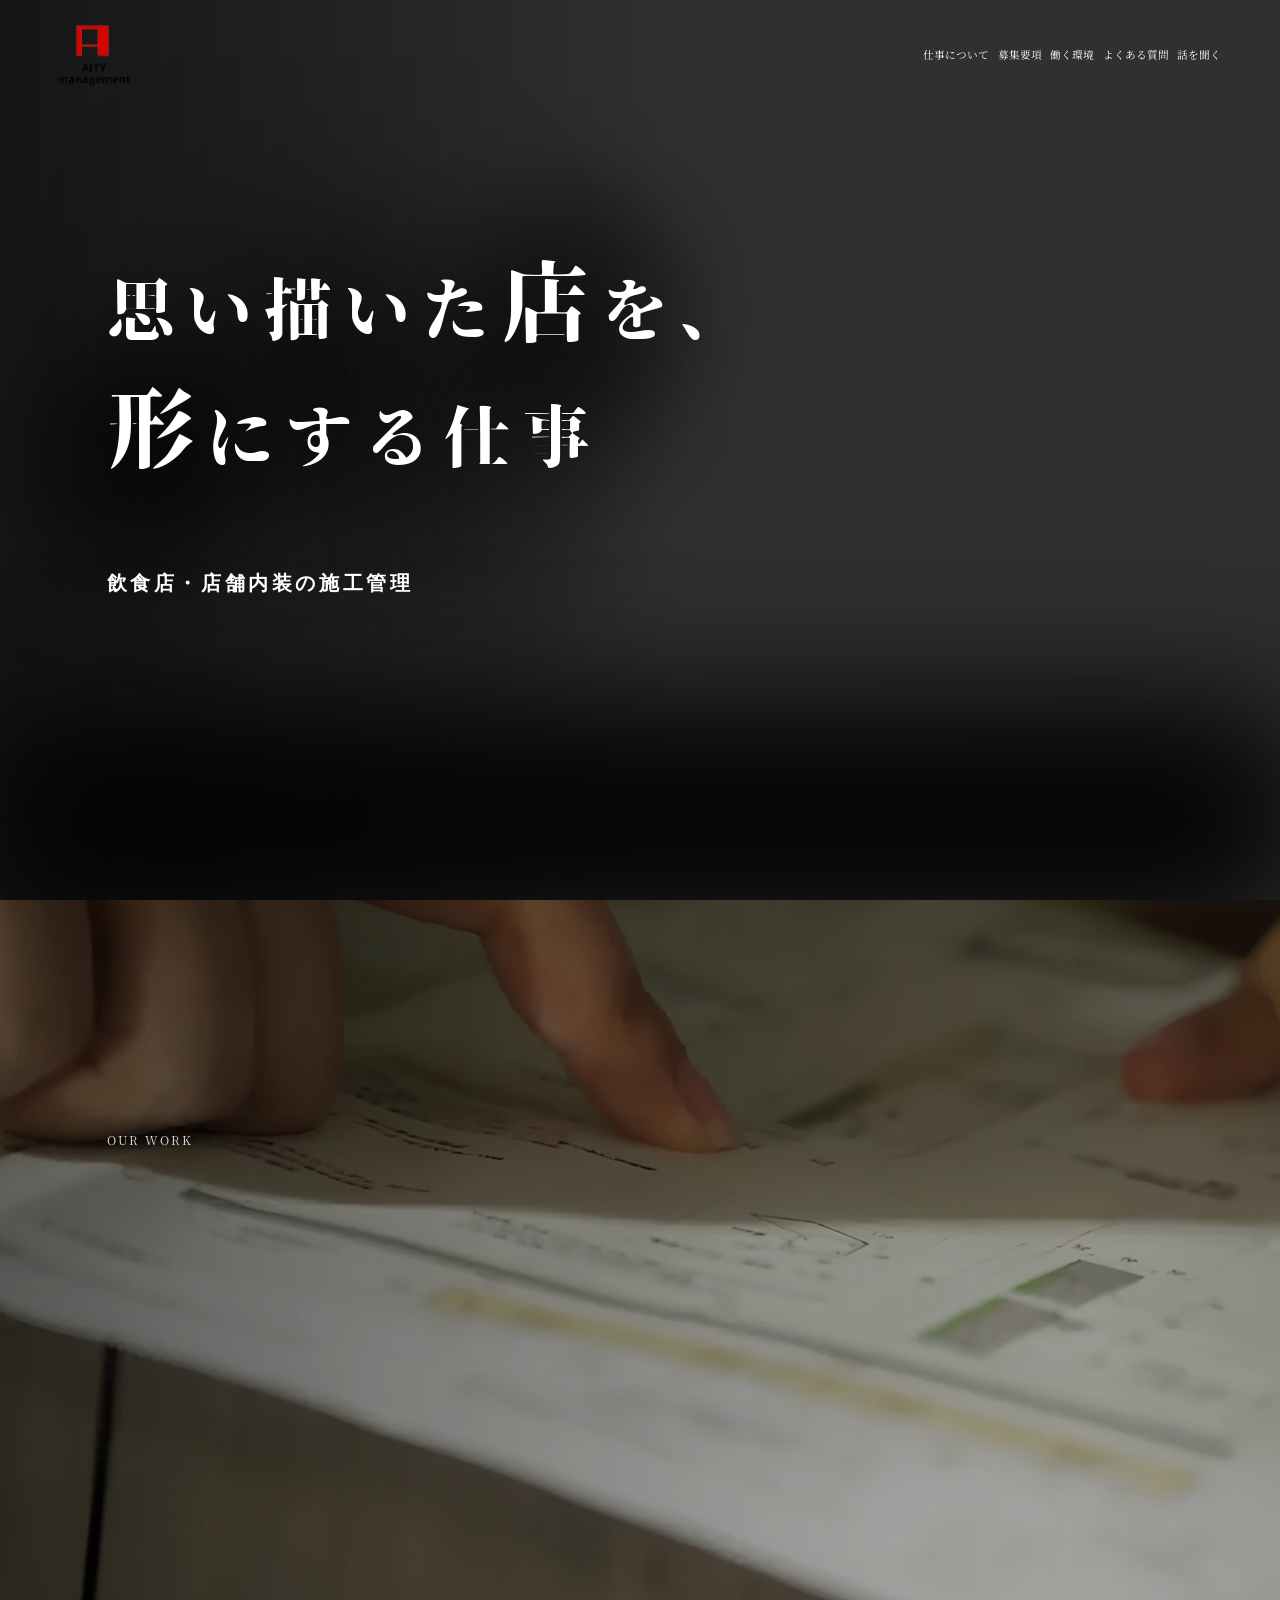
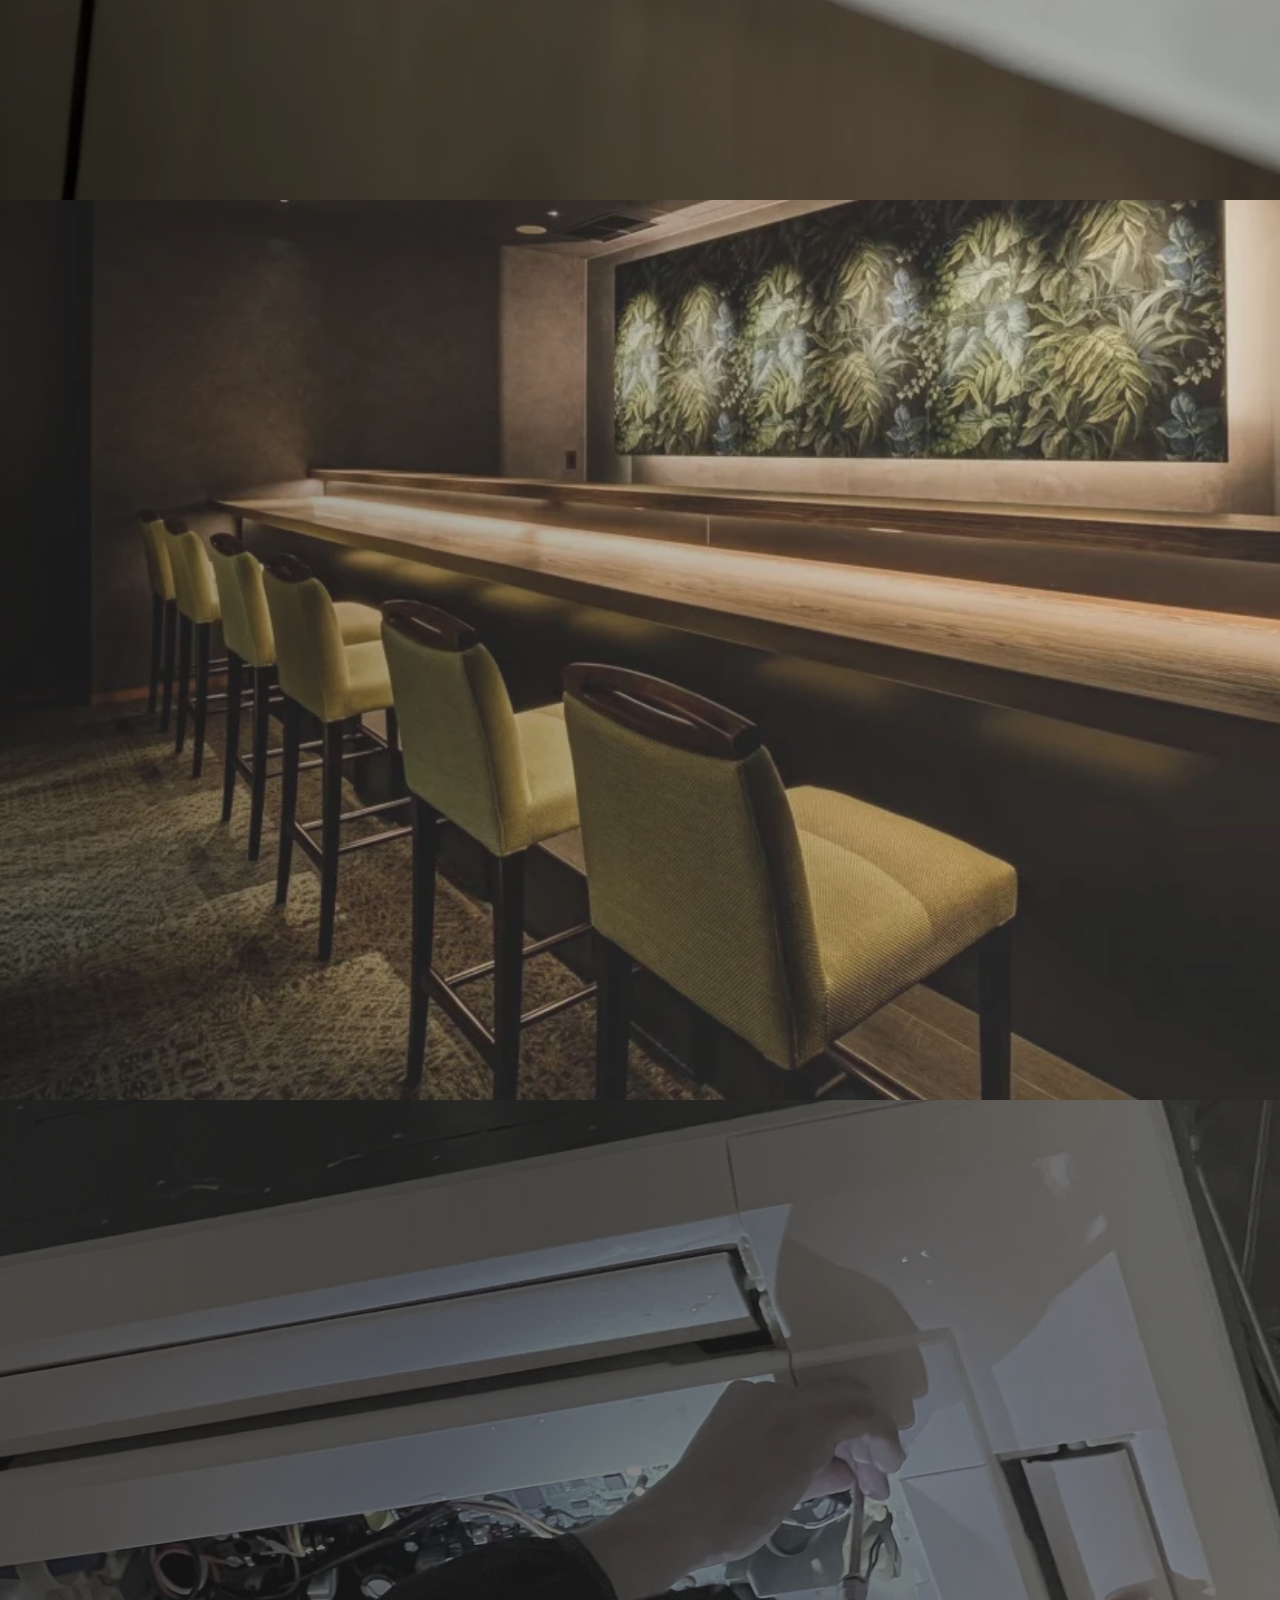
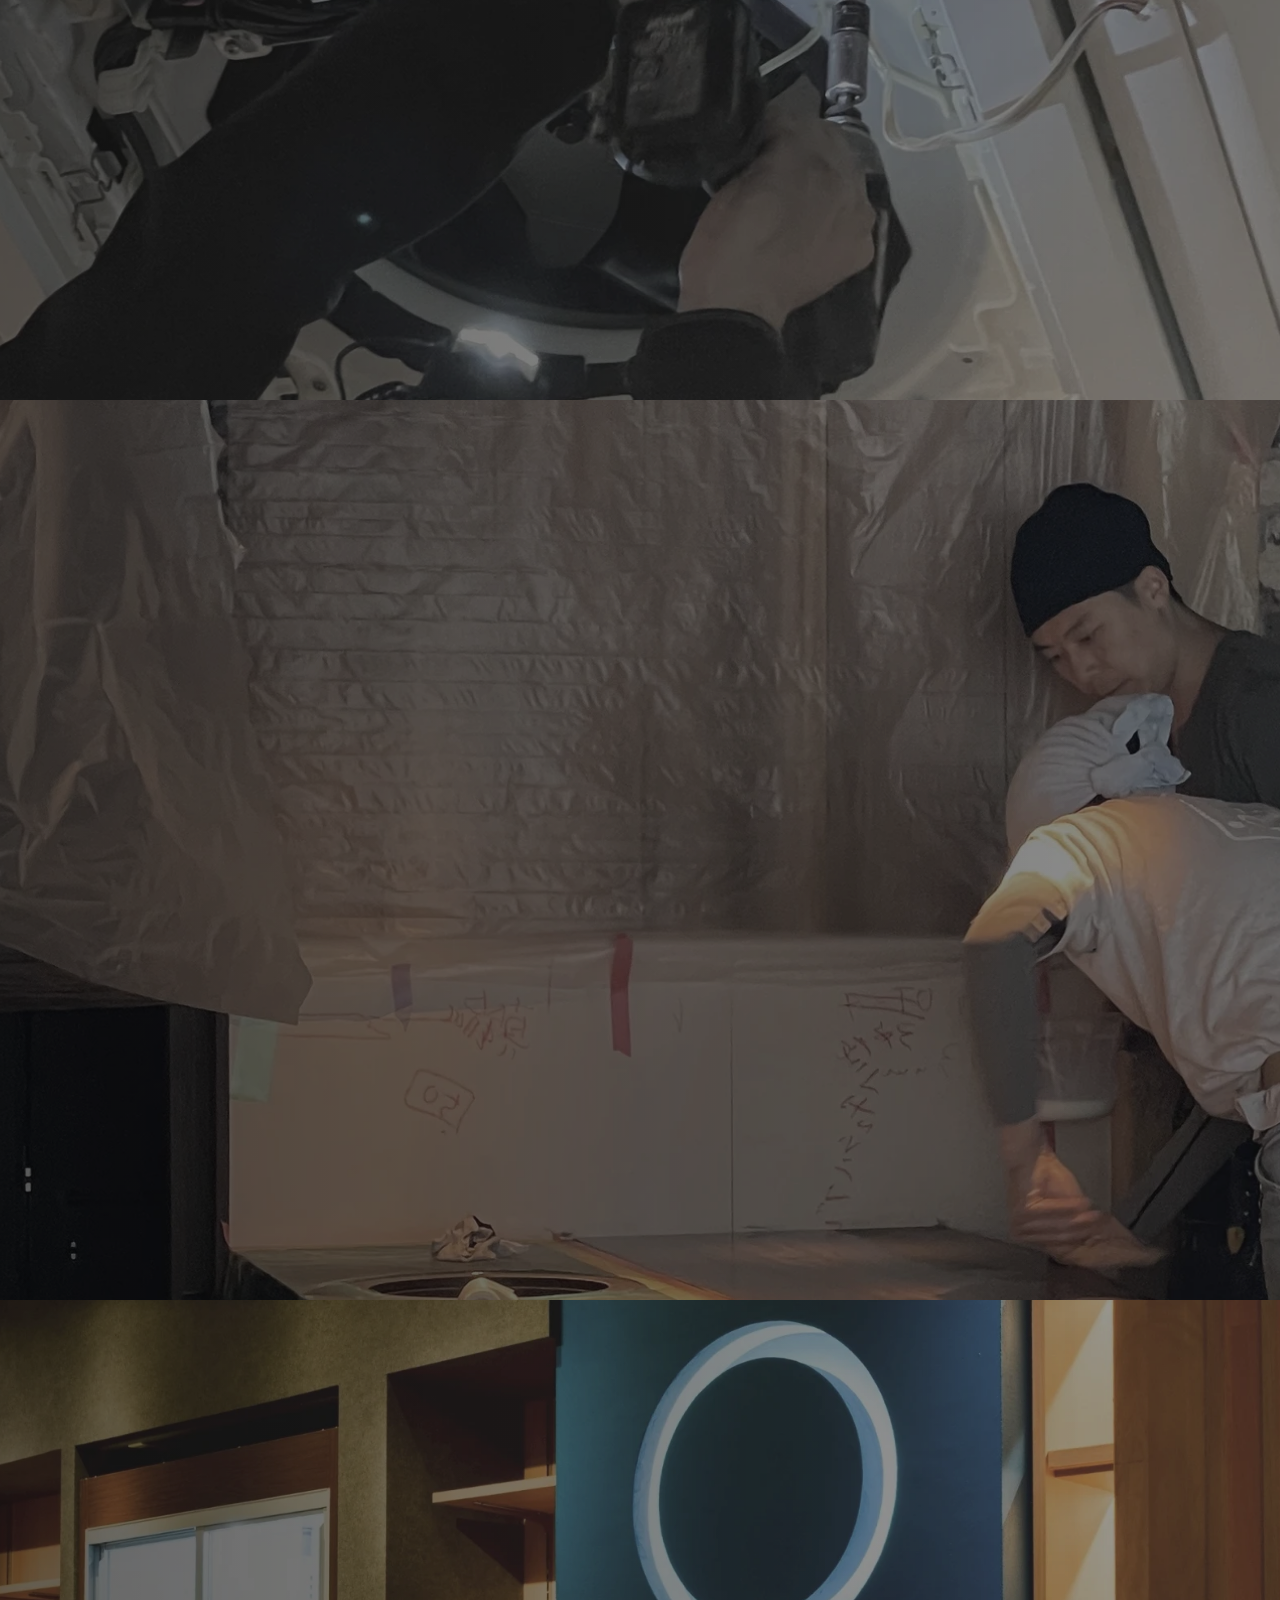
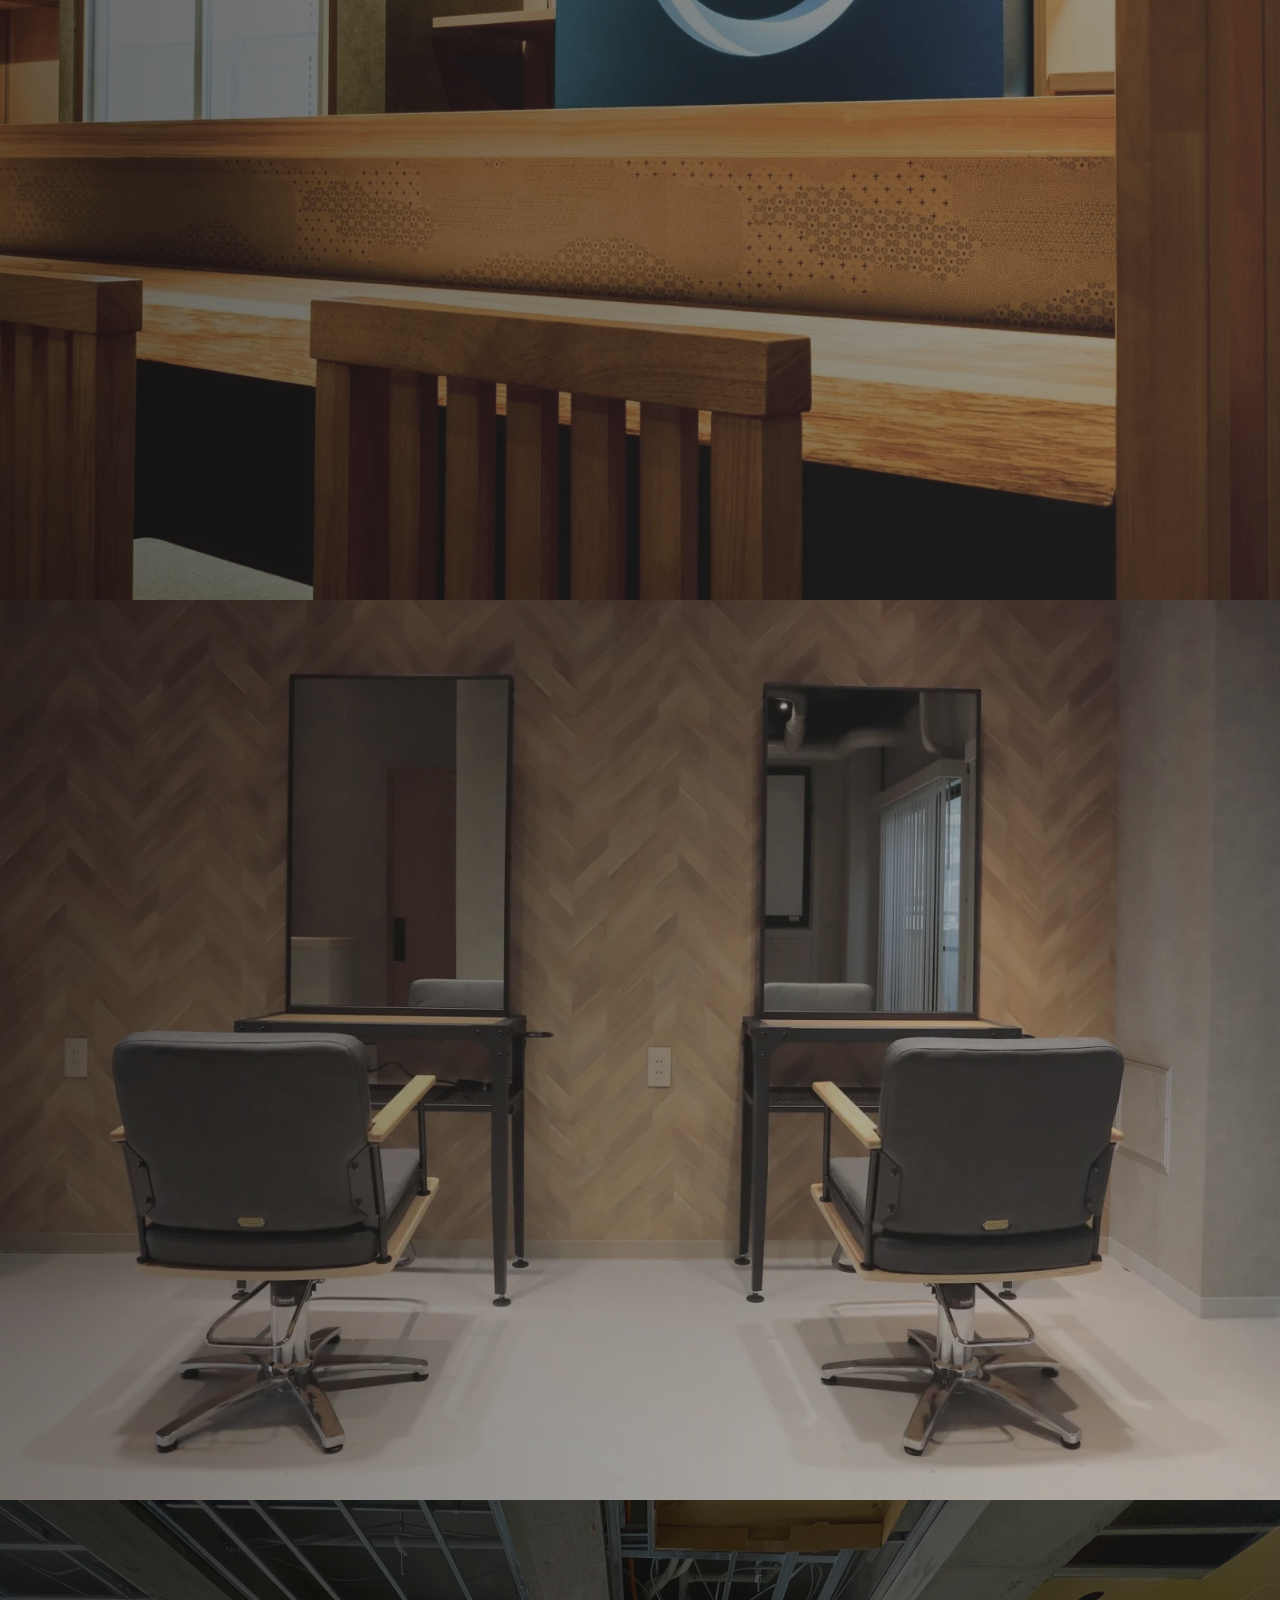
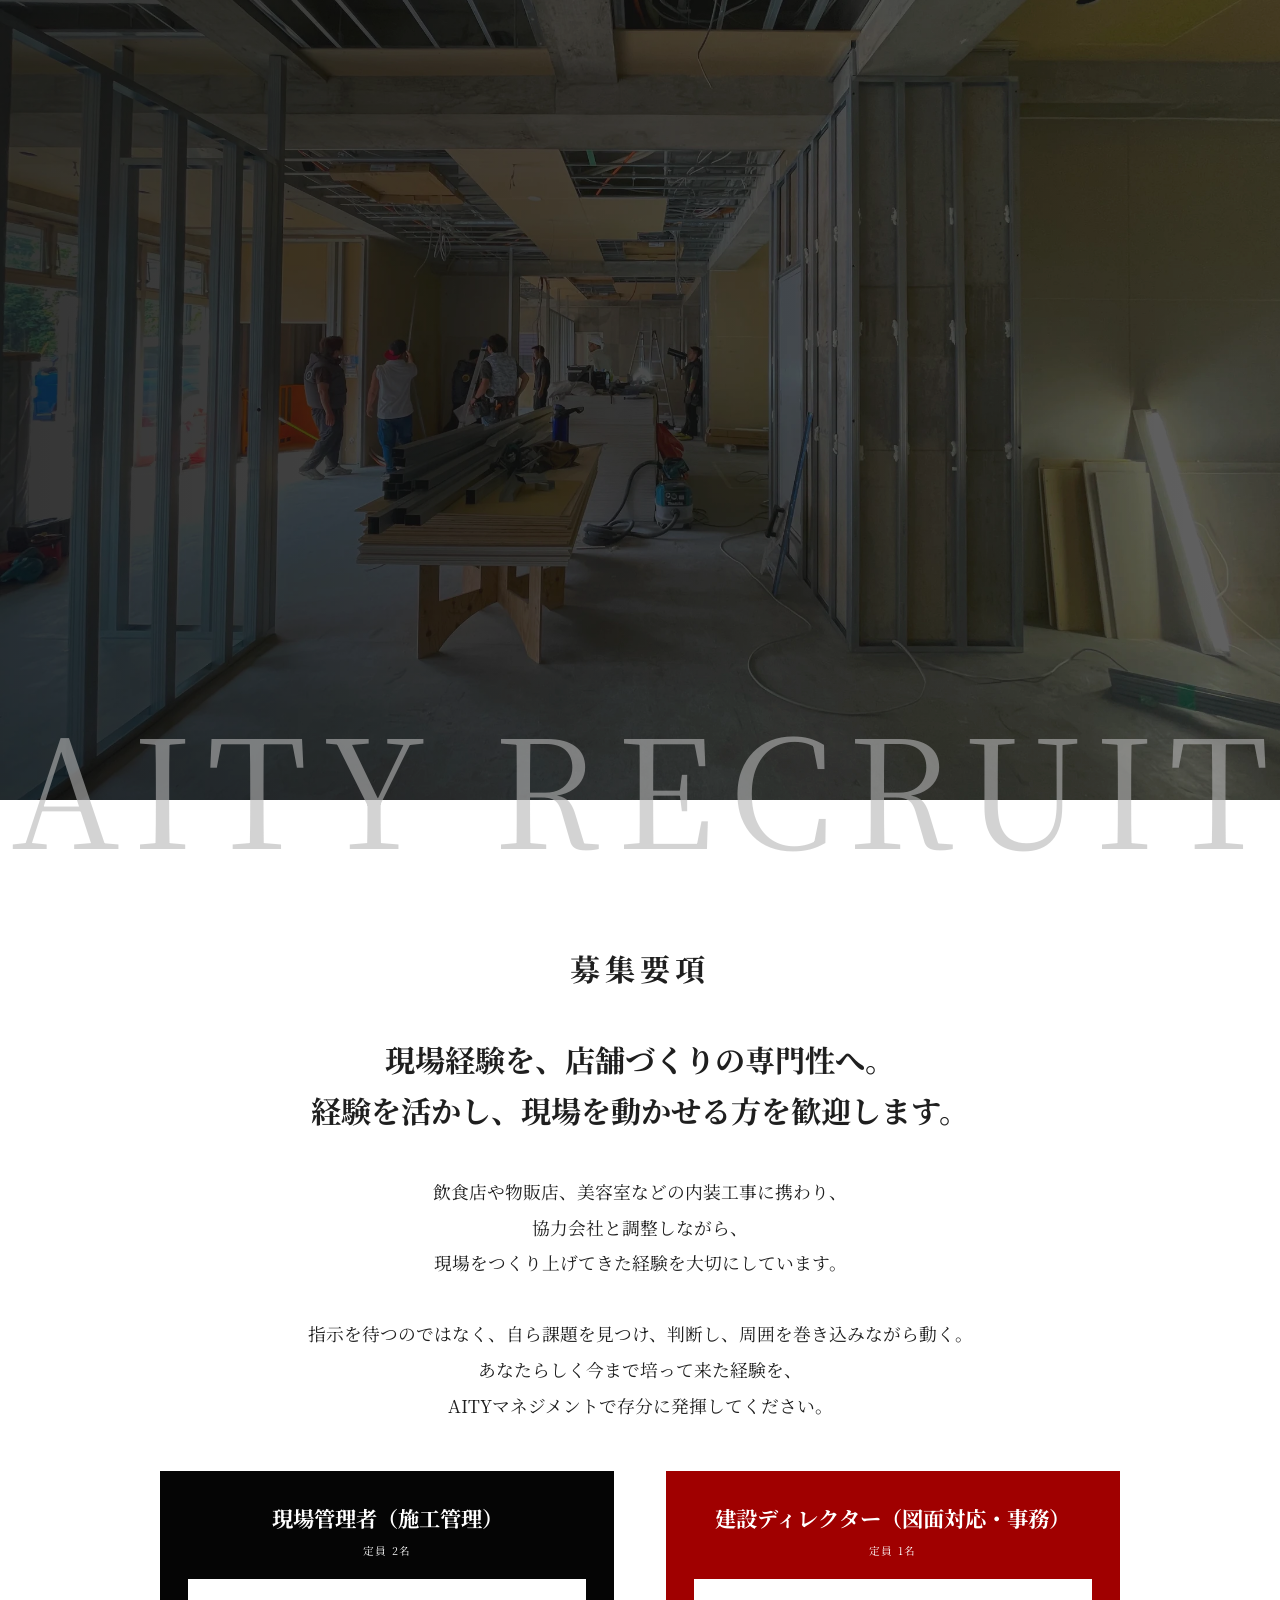
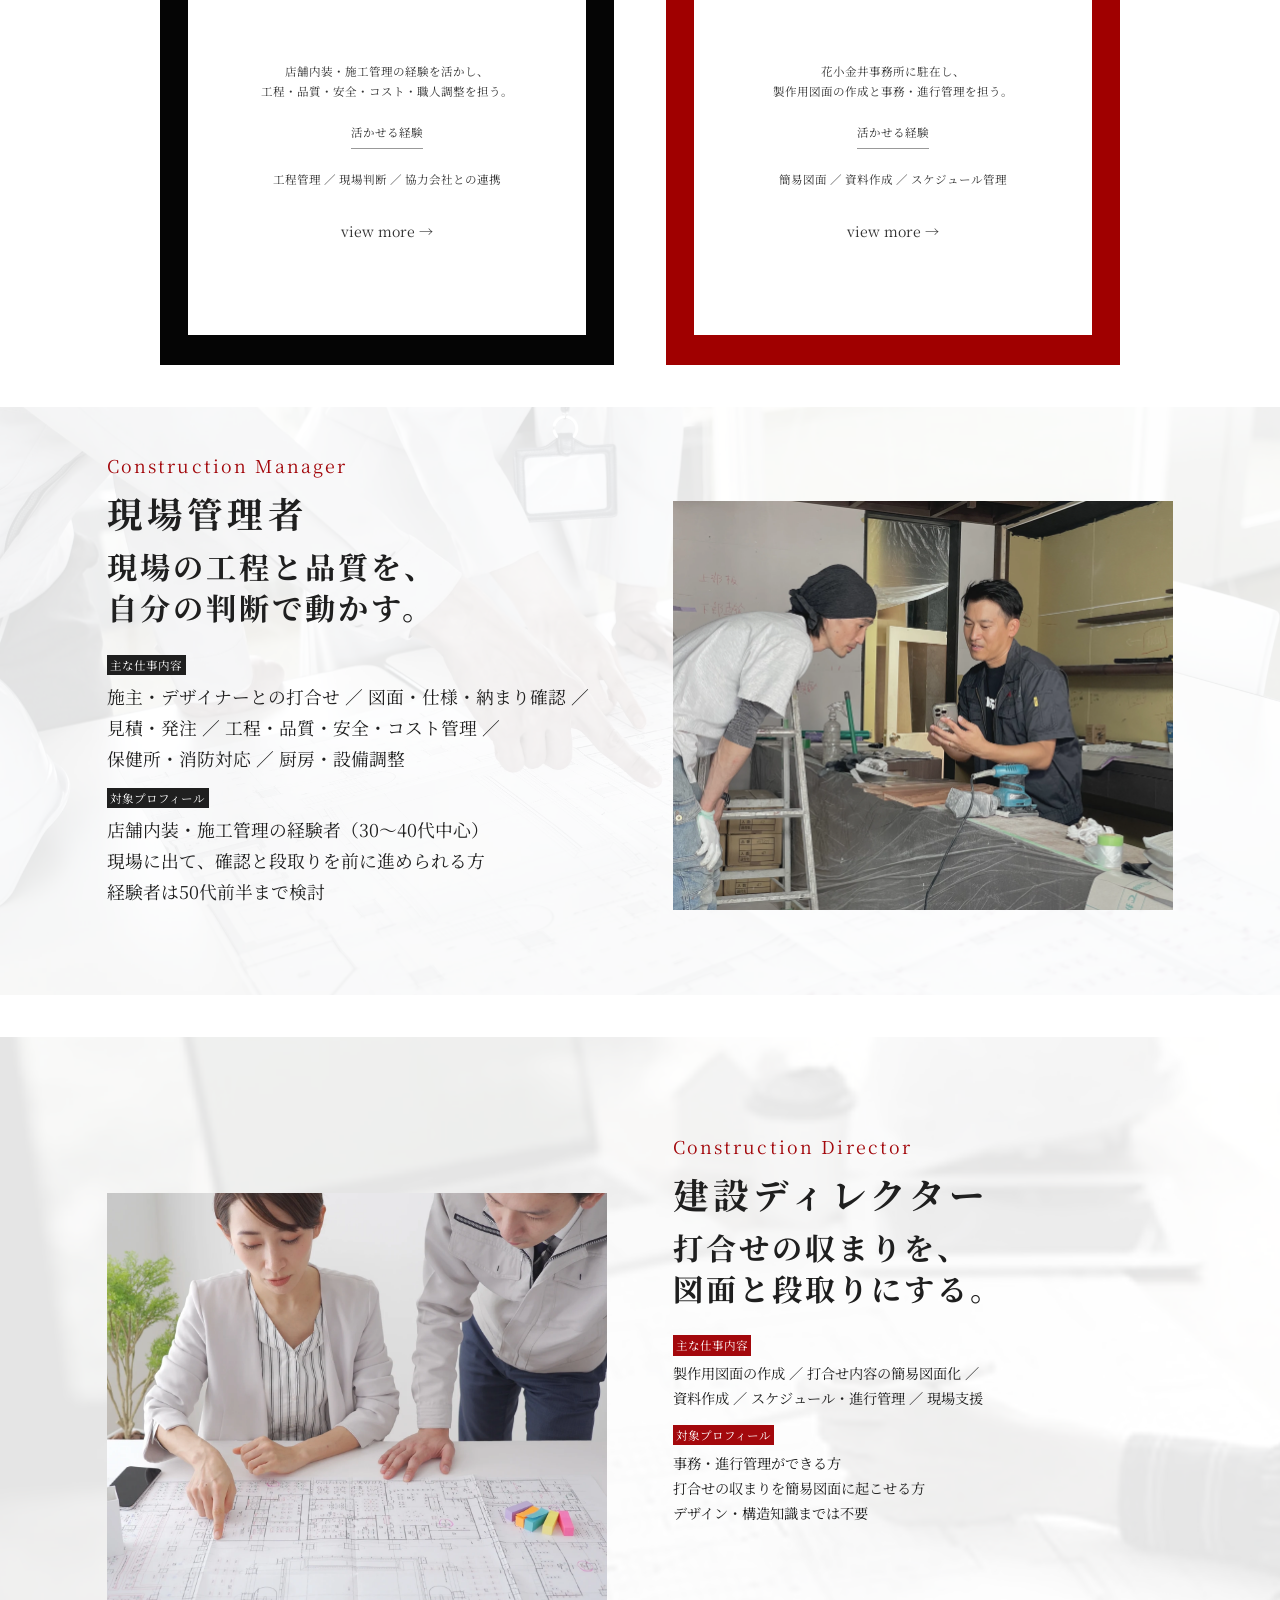
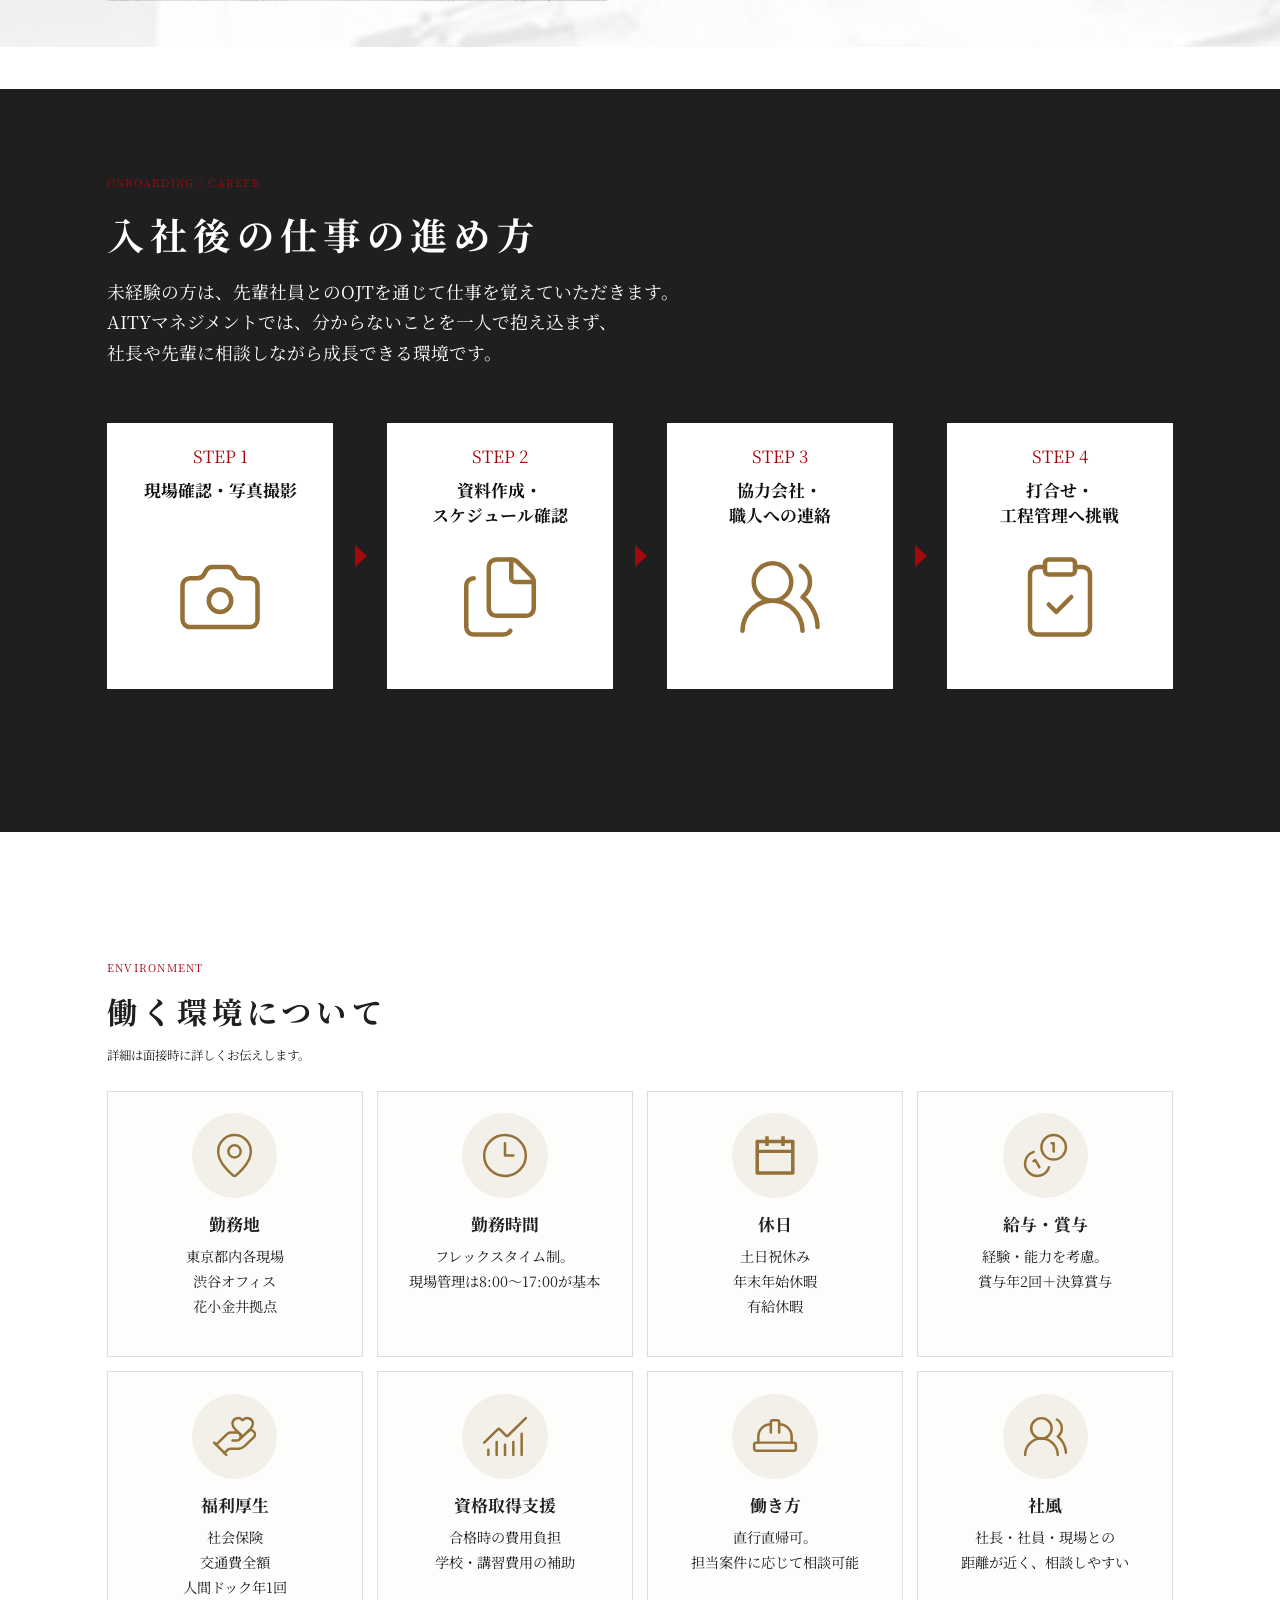
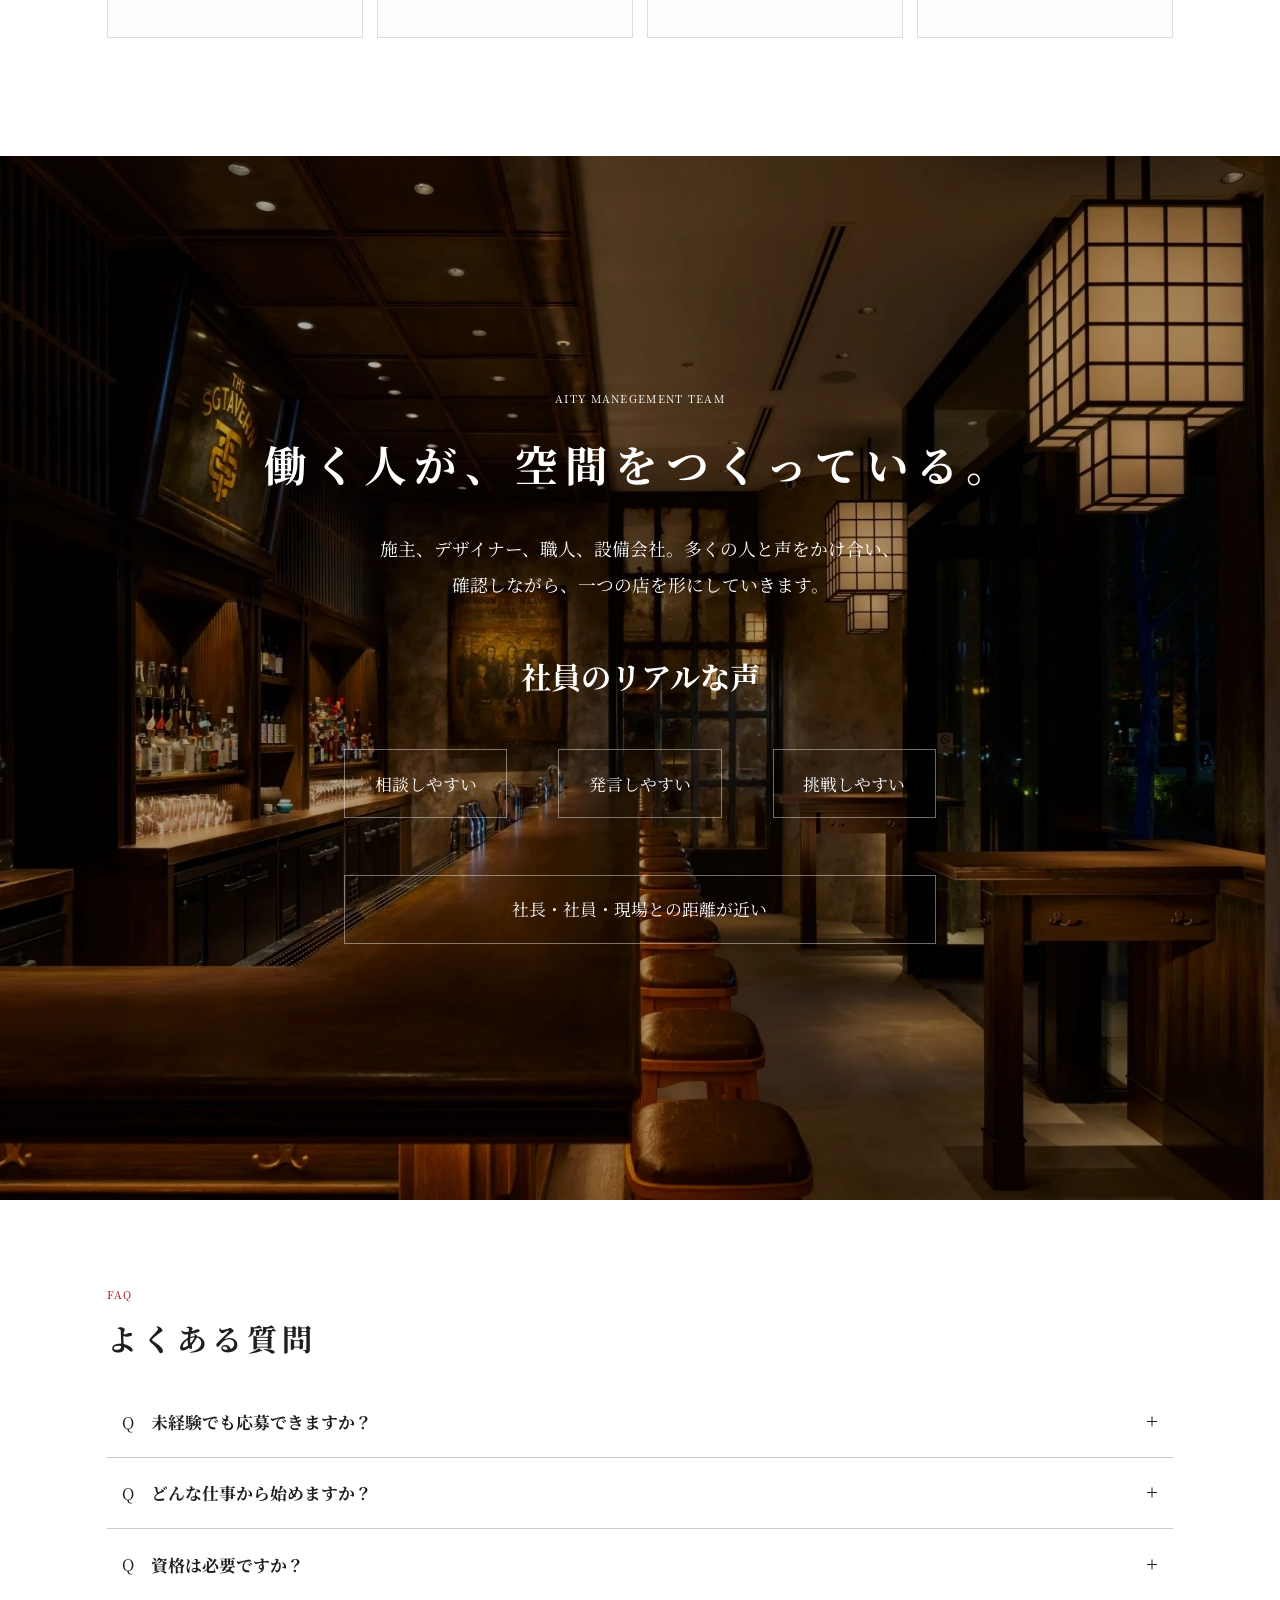
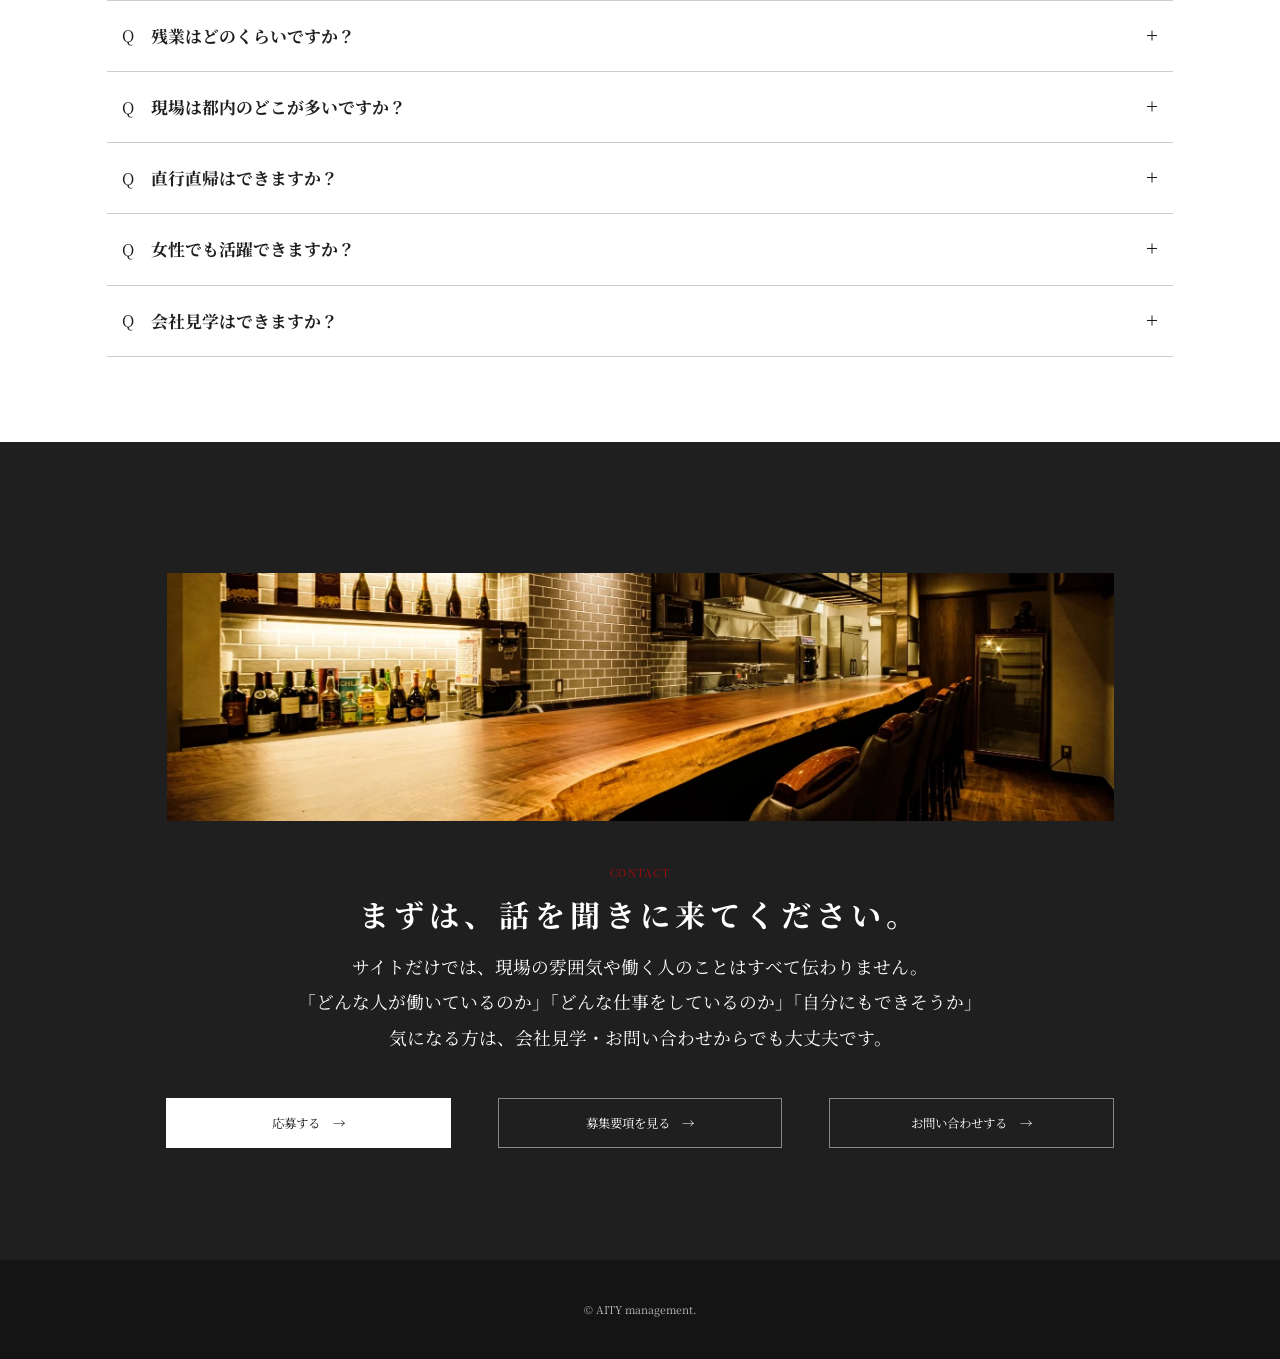
==== commit 50b0b2be: "Add preview application form and refine recruitment spacing" ====
--- a/index.html
+++ b/index.html
@@ -14,5 +14,5 @@
 <section class="environment container" id="environment"><p class="eyebrow">ENVIRONMENT</p><h2>働く環境について</h2><p class="environment-description">詳細は面接時に詳しくお伝えします。</p><div class="environment-grid"><article><span class="icon-disc"><img src="assets/map-pin.svg" alt="" width="56" height="56" loading="lazy"></span><h3>勤務地</h3><p>東京都内各現場<br>渋谷オフィス<br>花小金井拠点</p></article><article><span class="icon-disc"><img src="assets/clock-3.svg" alt="" width="56" height="56" loading="lazy"></span><h3>勤務時間</h3><p>フレックスタイム制。<br>現場管理は8:00〜17:00が基本</p></article><article><span class="icon-disc"><img src="assets/calendar.svg" alt="" width="56" height="56" loading="lazy"></span><h3>休日</h3><p>土日祝休み<br>年末年始休暇<br>有給休暇</p></article><article><span class="icon-disc"><img src="assets/coins.svg" alt="" width="56" height="56" loading="lazy"></span><h3>給与・賞与</h3><p>経験・能力を考慮。<br>賞与年2回＋決算賞与</p></article><article><span class="icon-disc"><img src="assets/hand-heart.svg" alt="" width="56" height="56" loading="lazy"></span><h3>福利厚生</h3><p>社会保険<br>交通費全額<br>人間ドック年1回</p></article><article><span class="icon-disc"><img src="assets/chart-no-axes-combined.svg" alt="" width="56" height="56" loading="lazy"></span><h3>資格取得支援</h3><p>合格時の費用負担 <br> 学校・講習費用の補助</p></article><article><span class="icon-disc"><img src="assets/hard-hat.svg" alt="" width="56" height="56" loading="lazy"></span><h3>働き方</h3><p>直行直帰可。<br>担当案件に応じて相談可能</p></article><article><span class="icon-disc"><img src="assets/users-round.svg" alt="" width="56" height="56" loading="lazy"></span><h3>社風</h3><p>社長・社員・現場との<br>距離が近く、相談しやすい</p></article></div></section>
 <section class="team"><span class="photo team-image " data-asset="team"><img src="assets/team.webp" alt="落ち着いた照明の店舗空間" loading="lazy" decoding="async"></span><div class="team-content"><p class="eyebrow">AITY MANEGEMENT TEAM</p><h2>働く人が、<br class="mobile-break">空間をつくっている。</h2><p>施主、デザイナー、職人、設備会社。多くの人と声をかけ合い、<br>確認しながら、一つの店を形にしていきます。</p><h3>社員のリアルな声</h3><ul class="culture-points"><li>相談しやすい</li><li>発言しやすい</li><li>挑戦しやすい</li><li>社長・社員・現場との距離が近い</li></ul></div></section>
 <section class="faq container" id="faq"><p class="eyebrow">FAQ</p><h2>よくある質問</h2><div class="faq-list"><details><summary><span class="q-mark" aria-hidden="true">Q</span><span>未経験でも応募できますか？</span><span class="faq-toggle" aria-hidden="true"></span></summary><div class="answer"><span aria-hidden="true">A</span><p>はい、未経験の方もご応募いただけます。入社後は先輩社員と一緒に仕事を進めながら、必要な知識や業務の流れを覚えていただきます。</p></div></details><details><summary><span class="q-mark" aria-hidden="true">Q</span><span>どんな仕事から始めますか？</span><span class="faq-toggle" aria-hidden="true"></span></summary><div class="answer"><span aria-hidden="true">A</span><p>これまでのご経験に応じて、担当する業務を決めていきます。未経験の方は先輩社員のサポートから、経験のある方は培ってきたスキルを活かせる業務からスタートします。</p></div></details><details><summary><span class="q-mark" aria-hidden="true">Q</span><span>資格は必要ですか？</span><span class="faq-toggle" aria-hidden="true"></span></summary><div class="answer"><span aria-hidden="true">A</span><p>応募にあたって、必須の資格はありません。資格をお持ちでない方もご応募いただけます。</p></div></details><details><summary><span class="q-mark" aria-hidden="true">Q</span><span>残業はどのくらいですか？</span><span class="faq-toggle" aria-hidden="true"></span></summary><div class="answer"><span aria-hidden="true">A</span><p>現場や案件の状況により異なりますが、月平均残業時間は、10時間程度です。</p></div></details><details><summary><span class="q-mark" aria-hidden="true">Q</span><span>現場は都内のどこが多いですか？</span><span class="faq-toggle" aria-hidden="true"></span></summary><div class="answer"><span aria-hidden="true">A</span><p>現場は東京23区内を中心とした都内エリアが中心です。打ち合わせや社内業務、現場対応の内容により、渋谷または花小金井で業務を行う場合があります。</p></div></details><details><summary><span class="q-mark" aria-hidden="true">Q</span><span>直行直帰はできますか？</span><span class="faq-toggle" aria-hidden="true"></span></summary><div class="answer"><span aria-hidden="true">A</span><p>はい、直行直帰が可能です。担当する現場や業務に合わせて、出退勤の方法を調整しています。</p></div></details><details><summary><span class="q-mark" aria-hidden="true">Q</span><span>女性でも活躍できますか？</span><span class="faq-toggle" aria-hidden="true"></span></summary><div class="answer"><span aria-hidden="true">A</span><p>はい、性別を問わず活躍できる仕事です。ご自身の経験や強みを活かしながら、店舗づくりに携わっていただけます。</p></div></details><details><summary><span class="q-mark" aria-hidden="true">Q</span><span>会社見学はできますか？</span><span class="faq-toggle" aria-hidden="true"></span></summary><div class="answer"><span aria-hidden="true">A</span><p>はい、会社見学が可能です。ご希望の方は、採用担当者へお気軽にお問い合わせください。</p></div></details></div></section>
-<section class="contact" id="contact"><div class="contact-inner"><span class="photo contact-image " data-asset="contact"><img src="assets/contact.webp" alt="木のカウンターが広がる完成店舗" loading="lazy" decoding="async" style="width:99.99287179263449%;height:253.81014392424734%;left:0.04110570925249809%;top:-93.78071037484206%;object-fit:cover"></span><p class="eyebrow">CONTACT</p><h2>まずは、<br class="mobile-break">話を聞きに来てください。</h2><p class="contact-description contact-desktop-copy">サイトだけでは、現場の雰囲気や働く人のことはすべて伝わりません。<br>「どんな人が働いているのか」「どんな仕事をしているのか」「自分にもできそうか」<br>気になる方は、会社見学・お問い合わせからでも⼤丈夫です。</p><p class="contact-description contact-mobile-copy">サイトだけでは、<br>現場の雰囲気や働く人のことはすべて伝わりません。<br><br>「どんな人が働いているのか」<br>「どんな仕事をしているのか」<br>「自分にもできそうか」<br><br>気になる方は、<br>会社見学・お問い合わせからでも⼤丈夫です。</p><div class="contact-buttons"><a href="https://www.instagram.com/aitymanagement_saiyou/?hl=en" target="_blank" rel="noopener noreferrer" aria-label="応募する（採用Instagram、新しいタブ）">応募する <span aria-hidden="true">→</span></a><a href="#recruit">募集要項を見る <span aria-hidden="true">→</span></a><a href="https://www.instagram.com/aitymanagement_saiyou/?hl=en" target="_blank" rel="noopener noreferrer" aria-label="お問い合わせする（採用Instagram、新しいタブ）">お問い合わせする <span aria-hidden="true">→</span></a></div></div></section>
+<section class="contact" id="contact"><div class="contact-inner"><span class="photo contact-image " data-asset="contact"><img src="assets/contact.webp" alt="木のカウンターが広がる完成店舗" loading="lazy" decoding="async" style="width:99.99287179263449%;height:253.81014392424734%;left:0.04110570925249809%;top:-93.78071037484206%;object-fit:cover"></span><p class="eyebrow">CONTACT</p><h2>まずは、<br class="mobile-break">話を聞きに来てください。</h2><p class="contact-description contact-desktop-copy">サイトだけでは、現場の雰囲気や働く人のことはすべて伝わりません。<br>「どんな人が働いているのか」「どんな仕事をしているのか」「自分にもできそうか」<br>気になる方は、会社見学・お問い合わせからでも⼤丈夫です。</p><p class="contact-description contact-mobile-copy">サイトだけでは、<br>現場の雰囲気や働く人のことはすべて伝わりません。<br><br>「どんな人が働いているのか」<br>「どんな仕事をしているのか」<br>「自分にもできそうか」<br><br>気になる方は、<br>会社見学・お問い合わせからでも⼤丈夫です。</p><div class="contact-buttons"><a href="apply.html" aria-label="応募する（確認用フォーム）">応募する <span aria-hidden="true">→</span></a><a href="#recruit">募集要項を見る <span aria-hidden="true">→</span></a><a href="https://aity-management.jp/contact/" target="_blank" rel="noopener noreferrer" aria-label="お問い合わせする（お問い合わせフォーム、新しいタブ）">お問い合わせする <span aria-hidden="true">→</span></a></div></div></section>
 </div></main><footer><small>© AITY management.</small></footer></body></html>
--- a/revision.css
+++ b/revision.css
@@ -8,6 +8,8 @@
 .role-cards .role-card h4{margin:0;white-space:normal;line-height:1.6}
 .role-cards .role-card-inner{height:auto;min-height:280px;flex:1;padding:40px 20px;justify-content:center;gap:20px}
 @media(min-width:901px){
+ .recruit-intro{padding-top:144px}
+ .director-detail{padding-top:96px;height:auto;min-height:calc(var(--unit)*45.9722)}
  .role-cards{width:90%;max-width:1080px}
  .role-cards .role-card{aspect-ratio: .92;min-height:480px;padding:30px 28px}
  .role-cards .role-card-inner{min-height:330px;padding-block:48px}
